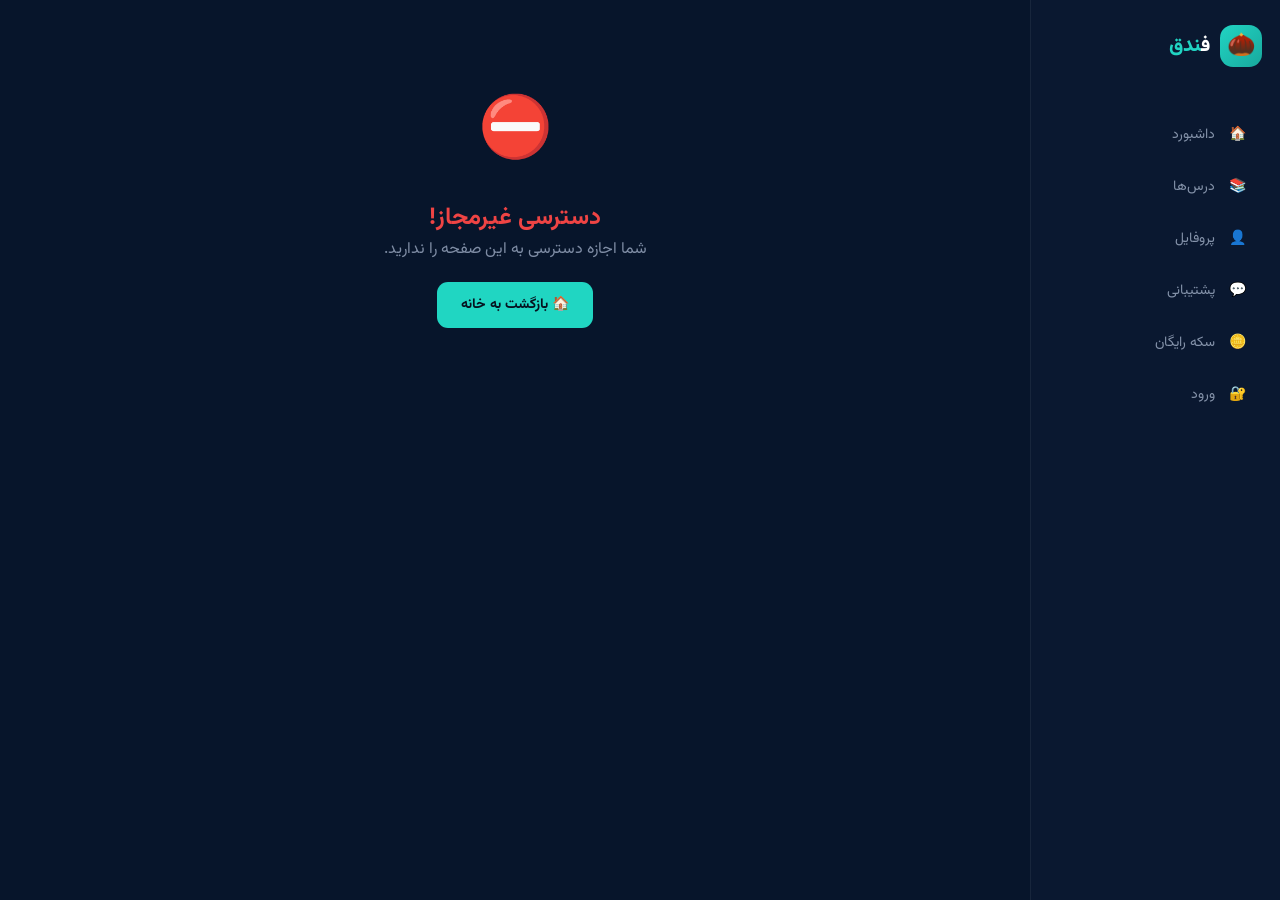
==== admin.html @ cb75b3d4 "Add files via upload" ====
<!DOCTYPE html>
<html lang="fa" dir="rtl">
<head>
    <meta charset="UTF-8">
    <meta name="viewport" content="width=device-width, initial-scale=1.0">
    <title>پنل مدیریت | فندق</title>
    <link rel="stylesheet" href="style.css">
    <link rel="stylesheet" href="https://cdnjs.cloudflare.com/ajax/libs/font-awesome/6.5.0/css/all.min.css">
</head>
<body>

    <button class="hamburger-btn" id="hamburgerBtn">
        <i class="fas fa-bars"></i>
    </button>

    <aside class="sidebar">
        <div class="logo">
            <div class="logo-icon">🌰</div>
            <h2>ف<span>ندق</span></h2>
        </div>
        <nav class="menu">
            <a href="index.html" class="menu-item">
                <span class="menu-icon">🏠</span>
                <span>داشبورد</span>
            </a>
            <a href="lessons.html" class="menu-item">
                <span class="menu-icon">📚</span>
                <span>درس‌ها</span>
            </a>
            <a href="profile.html" class="menu-item">
                <span class="menu-icon">👤</span>
                <span>پروفایل</span>
            </a>
            <a href="support.html" class="menu-item">
                <span class="menu-icon">💬</span>
                <span>پشتیبانی</span>
            </a>
            <a href="earn-coins.html" class="menu-item">
                <span class="menu-icon">🪙</span>
                <span>سکه رایگان</span>
            </a>
            <a href="login.html" class="menu-item">
                <span class="menu-icon">🔐</span>
                <span>ورود</span>
            </a>
            <a href="admin.html" class="menu-item active" id="adminMenuItem">
                <span class="menu-icon">⚙️</span>
                <span>پنل مدیریت</span>
            </a>
        </nav>
    </aside>

    <main class="main">

        <header class="topbar">
            <div class="welcome">
                <h1>⚙️ پنل مدیریت</h1>
                <p id="adminStatus">خوش آمدید ادمین!</p>
            </div>
            <div class="user">
                <div class="user-info">
                    <strong id="headerUsername">ادمین</strong>
                    <span id="headerUserStatus">مدیر سایت</span>
                </div>
                <div class="avatar">⚙️</div>
            </div>
        </header>

        <!-- تب‌های مدیریت -->
        <div class="admin-tabs">
            <button class="admin-tab active" data-tab="lessons">📚 مدیریت درس‌ها</button>
            <button class="admin-tab" data-tab="users">👥 کاربران</button>
            <button class="admin-tab" data-tab="messages">💬 پیام‌ها</button>
            <button class="admin-tab" data-tab="notifications">🔔 اعلان‌ها</button>
        </div>

        <!-- ===== بخش مدیریت درس‌ها ===== -->
        <div class="admin-panel" id="tab-lessons">
            <h3>📚 ویرایش درس‌ها</h3>
            <div id="adminLessonsContainer"></div>
            
            <button class="primary-btn" id="addLessonBtn" style="margin-top:20px;">➕ افزودن درس جدید</button>
            
            <div id="addLessonForm" style="display:none;margin-top:20px;background:#0d1d35;padding:20px;border-radius:16px;border:1px solid rgba(255,255,255,0.06);">
                <h4 style="color:#21d4c3;margin-bottom:15px;">📝 اطلاعات درس جدید</h4>
                <div class="form-group">
                    <label>عنوان درس</label>
                    <input type="text" id="newLessonTitle" placeholder="عنوان درس...">
                </div>
                <div class="form-group">
                    <label>آیکون</label>
                    <input type="text" id="newLessonIcon" placeholder="مثلاً 🇰🇷">
                </div>
                <div class="form-group">
                    <label>دسته‌بندی</label>
                    <input type="text" id="newLessonCategory" placeholder="مثلاً درسی • سالم و احوالپرسی">
                </div>
                <div class="form-group">
                    <label>توضیحات</label>
                    <input type="text" id="newLessonDescription" placeholder="توضیحات کوتاه...">
                </div>
                <div class="form-group">
                    <label>سطح</label>
                    <select id="newLessonLevel">
                        <option value="مقدماتی">مقدماتی</option>
                        <option value="متوسط">متوسط</option>
                        <option value="پیشرفته">پیشرفته</option>
                    </select>
                </div>
                <div class="form-group">
                    <label>محتوای آموزشی</label>
                    <textarea id="newLessonContent" rows="4" placeholder="متن آموزشی درس..."></textarea>
                </div>
                <div style="display:flex;gap:10px;flex-wrap:wrap;">
                    <button class="primary-btn" id="saveNewLessonBtn">💾 ذخیره درس</button>
                    <button class="primary-btn secondary" id="cancelAddLessonBtn">❌ انصراف</button>
                </div>
            </div>
        </div>

        <!-- ===== بخش مدیریت کاربران ===== -->
        <div class="admin-panel" id="tab-users" style="display:none;">
            <h3>👥 لیست کاربران</h3>
            <div id="usersListContainer"></div>
        </div>

        <!-- ===== بخش پیام‌ها ===== -->
        <div class="admin-panel" id="tab-messages" style="display:none;">
            <h3>💬 پیام‌های پشتیبانی</h3>
            <div id="messagesListContainer"></div>
        </div>

        <!-- ===== بخش اعلان‌ها ===== -->
        <div class="admin-panel" id="tab-notifications" style="display:none;">
            <h3>🔔 مدیریت اعلان‌ها</h3>
            
            <!-- فرم انتشار اعلان جدید -->
            <div style="background:rgba(255,255,255,0.03);padding:20px;border-radius:12px;margin-bottom:20px;">
                <h4 style="color:#21d4c3;margin-bottom:15px;">📢 انتشار اعلان جدید</h4>
                <div class="form-group">
                    <label>عنوان اعلان</label>
                    <input type="text" id="notificationTitle" placeholder="عنوان اعلان...">
                </div>
                <div class="form-group">
                    <label>متن اعلان</label>
                    <textarea id="notificationText" rows="4" placeholder="متن اعلان..."></textarea>
                </div>
                <div class="form-group">
                    <label>نوع اعلان</label>
                    <select id="notificationType">
                        <option value="info">اطلاع‌رسانی</option>
                        <option value="success">موفقیت</option>
                        <option value="warning">هشدار</option>
                    </select>
                </div>
                <button class="primary-btn" id="publishNotificationBtn">📢 انتشار اعلان</button>
            </div>

            <!-- لیست اعلان‌های منتشر شده با دکمه‌های ویرایش و حذف -->
            <h4 style="color:#7f8da5;margin-bottom:15px;">📋 اعلان‌های منتشر شده</h4>
            <div id="notificationsList"></div>
        </div>

    </main>

    <script src="script.js"></script>

</body>
</html>
---- style.css ----
@import url('https://fonts.googleapis.com/css2?family=Vazirmatn:wght@400;500;600;700;800&display=swap');

* {
    margin: 0;
    padding: 0;
    box-sizing: border-box;
}

body {
    font-family: 'Vazirmatn', sans-serif;
    background: #07152b;
    color: #ffffff;
    min-height: 100vh;
    display: flex;
    overflow-x: hidden;
    direction: rtl;
}

.hamburger-btn {
    display: none;
    position: fixed;
    top: 15px;
    right: 15px;
    z-index: 999;
    background: #0d1d35;
    border: 1px solid rgba(255, 255, 255, 0.1);
    color: #ffffff;
    font-size: 24px;
    padding: 10px 14px;
    border-radius: 10px;
    cursor: pointer;
}

.sidebar {
    width: 250px;
    min-height: 100vh;
    background: #0a1830;
    border-left: 1px solid rgba(255, 255, 255, 0.06);
    padding: 25px 18px;
    position: fixed;
    right: 0;
    top: 0;
    z-index: 100;
    transition: 0.3s;
}

.logo {
    display: flex;
    align-items: center;
    gap: 10px;
    margin-bottom: 45px;
}

.logo-icon {
    width: 42px;
    height: 42px;
    background: linear-gradient(135deg, #21d4c3, #18a99d);
    border-radius: 13px;
    display: flex;
    align-items: center;
    justify-content: center;
    font-size: 23px;
}

.logo h2 {
    font-size: 20px;
    font-weight: 800;
}

.logo span {
    color: #21d4c3;
}

.menu {
    display: flex;
    flex-direction: column;
    gap: 6px;
}

.menu-item {
    display: flex;
    align-items: center;
    gap: 12px;
    padding: 12px 15px;
    border-radius: 12px;
    color: #8492a9;
    text-decoration: none;
    font-size: 14px;
    transition: 0.3s;
}

.menu-item:hover {
    background: rgba(31, 214, 193, 0.08);
    color: #ffffff;
}

.menu-item.active {
    background: rgba(31, 214, 193, 0.15);
    color: #21d4c3;
}

.menu-icon {
    width: 20px;
    text-align: center;
}

.main {
    width: calc(100% - 250px);
    margin-right: 250px;
    padding: 35px 40px;
    min-height: 100vh;
}

.topbar {
    display: flex;
    justify-content: space-between;
    align-items: center;
    margin-bottom: 30px;
    flex-wrap: wrap;
    gap: 15px;
}

.welcome h1 {
    font-size: 25px;
    margin-bottom: 7px;
}

.welcome p {
    color: #7f8da5;
    font-size: 14px;
}

.user {
    display: flex;
    align-items: center;
    gap: 12px;
}

.user-info {
    text-align: left;
}

.user-info strong {
    display: block;
    font-size: 14px;
}

.user-info span {
    color: #7f8da5;
    font-size: 12px;
}

.avatar {
    width: 45px;
    height: 45px;
    border-radius: 50%;
    background: linear-gradient(135deg, #8b5cf6, #21d4c3);
    display: flex;
    align-items: center;
    justify-content: center;
    font-size: 18px;
}

.stats-top {
    display: grid;
    grid-template-columns: repeat(3, 1fr);
    gap: 15px;
    margin-bottom: 30px;
}

.stat-top-card {
    background: #0d1d35;
    border: 1px solid rgba(255, 255, 255, 0.06);
    border-radius: 16px;
    padding: 18px 20px;
    display: flex;
    align-items: center;
    gap: 14px;
}

.stat-top-icon {
    font-size: 28px;
}

.stat-top-info {
    display: flex;
    flex-direction: column;
}

.stat-top-info strong {
    font-size: 22px;
    font-weight: 700;
    color: #ffffff;
}

.stat-top-info span {
    font-size: 12px;
    color: #7f8da5;
}

.hero {
    background: linear-gradient(135deg, rgba(31, 214, 193, 0.10), rgba(139, 92, 246, 0.10));
    border: 1px solid rgba(255, 255, 255, 0.06);
    border-radius: 22px;
    padding: 35px;
    display: flex;
    align-items: center;
    justify-content: space-between;
    margin-bottom: 30px;
}

.hero-content {
    max-width: 550px;
}

.hero-content h2 {
    font-size: 25px;
    margin-bottom: 12px;
}

.hero-content p {
    color: #8d9bb1;
    font-size: 14px;
    line-height: 2;
    margin-bottom: 22px;
}

.hero-image {
    font-size: 90px;
    padding-left: 35px;
}

.primary-btn {
    border: none;
    background: #20d6c2;
    color: #06121f;
    padding: 12px 24px;
    border-radius: 11px;
    font-family: inherit;
    font-weight: 700;
    cursor: pointer;
    transition: 0.3s;
    font-size: 14px;
}

.primary-btn:hover {
    transform: translateY(-2px);
    box-shadow: 0 8px 25px rgba(31, 214, 193, 0.25);
}

.primary-btn.secondary {
    background: transparent;
    color: #21d4c3;
    border: 1px solid rgba(31, 214, 193, 0.3);
}

.section-title {
    display: flex;
    align-items: center;
    justify-content: space-between;
    margin-bottom: 18px;
}

.section-title h2 {
    font-size: 19px;
}

.section-title a {
    color: #21d4c3;
    font-size: 13px;
    text-decoration: none;
}

.section-title a:hover {
    text-decoration: underline;
}

.lessons {
    display: grid;
    grid-template-columns: repeat(3, 1fr);
    gap: 18px;
}

.lesson-card {
    background: #0d1d35;
    border: 1px solid rgba(255, 255, 255, 0.06);
    border-radius: 18px;
    padding: 22px;
    transition: 0.3s;
}

.lesson-card:hover {
    transform: translateY(-4px);
    border-color: rgba(31, 214, 193, 0.3);
}

.lesson-icon {
    width: 48px;
    height: 48px;
    border-radius: 14px;
    display: flex;
    align-items: center;
    justify-content: center;
    font-size: 23px;
    margin-bottom: 17px;
    background: rgba(31, 214, 193, 0.12);
}

.lesson-card h3 {
    font-size: 15px;
    margin-bottom: 6px;
}

.lesson-card p {
    color: #7f8da5;
    font-size: 12px;
    margin-bottom: 18px;
    line-height: 1.6;
}

.lesson-category {
    font-size: 11px !important;
    color: #21d4c3 !important;
    margin-bottom: 12px !important;
}

.progress {
    height: 6px;
    background: #17243a;
    border-radius: 10px;
    overflow: hidden;
    margin-bottom: 8px;
}

.progress-bar {
    height: 100%;
    background: #21d4c3;
    border-radius: 10px;
    transition: width 0.5s ease;
}

.progress-info {
    display: flex;
    justify-content: space-between;
    color: #7f8da5;
    font-size: 11px;
}

.lesson-btn {
    width: 100%;
    margin-top: 8px;
    font-size: 13px !important;
}

.filter-bar {
    display: flex;
    flex-wrap: wrap;
    gap: 15px;
    margin-bottom: 25px;
    background: #0d1d35;
    padding: 15px 20px;
    border-radius: 16px;
}

.search-box {
    flex: 1;
    min-width: 200px;
}

.search-box input {
    width: 100%;
    padding: 10px 15px;
    border-radius: 10px;
    border: 1px solid rgba(255, 255, 255, 0.1);
    background: #07152b;
    color: #ffffff;
    font-family: 'Vazirmatn', sans-serif;
    font-size: 14px;
    outline: none;
}

.search-box input:focus {
    border-color: #21d4c3;
}

.filter-buttons {
    display: flex;
    gap: 8px;
    flex-wrap: wrap;
}

.filter-btn {
    padding: 8px 16px;
    border-radius: 8px;
    border: 1px solid rgba(255, 255, 255, 0.1);
    background: transparent;
    color: #8492a9;
    font-family: 'Vazirmatn', sans-serif;
    font-size: 13px;
    cursor: pointer;
}

.filter-btn:hover {
    background: rgba(31, 214, 193, 0.08);
    color: #ffffff;
}

.filter-btn.active {
    background: rgba(31, 214, 193, 0.15);
    color: #21d4c3;
}

.stats-bottom {
    margin-top: 30px;
    background: #0d1d35;
    border-radius: 16px;
    padding: 20px 25px;
}

.stat-bottom-card {
    display: flex;
    align-items: center;
    gap: 15px;
    flex-wrap: wrap;
}

.stat-bottom-card span {
    color: #7f8da5;
    font-size: 14px;
}

.stat-bottom-card .progress {
    flex: 1;
    min-width: 100px;
    height: 8px;
}

#overallProgressText {
    color: #21d4c3;
    font-weight: 700;
}

.lesson-content {
    max-width: 800px;
}

.content-card {
    background: #0d1d35;
    border: 1px solid rgba(255, 255, 255, 0.06);
    border-radius: 18px;
    padding: 30px;
}

.lesson-text {
    background: rgba(255, 255, 255, 0.03);
    padding: 20px;
    border-radius: 12px;
    border-right: 3px solid #21d4c3;
    line-height: 2;
    color: #c8d0dc;
}

.profile-card {
    background: #0d1d35;
    border-radius: 18px;
    padding: 30px;
    margin-bottom: 25px;
}

.profile-avatar {
    text-align: center;
    padding-bottom: 20px;
    border-bottom: 1px solid rgba(255, 255, 255, 0.06);
    margin-bottom: 20px;
}

.profile-avatar-icon {
    width: 80px;
    height: 80px;
    border-radius: 50%;
    background: linear-gradient(135deg, #8b5cf6, #21d4c3);
    display: flex;
    align-items: center;
    justify-content: center;
    font-size: 35px;
    margin: 0 auto 15px auto;
}

.profile-avatar h2 {
    font-size: 20px;
}

.profile-info {
    display: grid;
    grid-template-columns: repeat(2, 1fr);
    gap: 15px;
}

.info-item {
    background: rgba(255, 255, 255, 0.03);
    border-radius: 12px;
    padding: 15px;
    display: flex;
    justify-content: space-between;
    align-items: center;
}

.info-label {
    color: #7f8da5;
    font-size: 13px;
}

.info-value {
    font-size: 18px;
    font-weight: 700;
    color: #21d4c3;
}

.profile-settings {
    background: #0d1d35;
    border-radius: 18px;
    padding: 30px;
}

.setting-item {
    padding-bottom: 18px;
    margin-bottom: 18px;
    border-bottom: 1px solid rgba(255, 255, 255, 0.06);
}

.setting-item label {
    display: block;
    color: #7f8da5;
    font-size: 13px;
    margin-bottom: 8px;
}

.support-card {
    display: grid;
    grid-template-columns: 1fr 2fr;
    gap: 25px;
}

.support-info {
    background: #0d1d35;
    border: 1px solid rgba(255, 255, 255, 0.06);
    border-radius: 18px;
    padding: 25px;
    display: flex;
    flex-direction: column;
    gap: 20px;
}

.support-item {
    display: flex;
    align-items: center;
    gap: 15px;
    padding: 15px;
    background: rgba(255, 255, 255, 0.03);
    border-radius: 12px;
}

.support-icon {
    font-size: 28px;
    flex-shrink: 0;
}

.support-item strong {
    display: block;
    font-size: 14px;
}

.support-item p {
    color: #7f8da5;
    font-size: 13px;
    margin-top: 4px;
}

.support-form {
    background: #0d1d35;
    border: 1px solid rgba(255, 255, 255, 0.06);
    border-radius: 18px;
    padding: 30px;
}

.support-form h3 {
    font-size: 18px;
    margin-bottom: 20px;
}

.form-group {
    margin-bottom: 18px;
}

.form-group label {
    display: block;
    color: #7f8da5;
    font-size: 13px;
    margin-bottom: 6px;
}

.form-group input,
.form-group select,
.form-group textarea {
    width: 100%;
    padding: 12px 15px;
    border-radius: 10px;
    border: 1px solid rgba(255, 255, 255, 0.1);
    background: #07152b;
    color: #ffffff;
    font-family: 'Vazirmatn', sans-serif;
    font-size: 14px;
    outline: none;
    transition: 0.3s;
}

.form-group input:focus,
.form-group select:focus,
.form-group textarea:focus {
    border-color: #21d4c3;
}

.form-group select option {
    background: #07152b;
    color: #ffffff;
}

.form-group textarea {
    resize: vertical;
    min-height: 100px;
}

.auth-card {
    max-width: 500px;
    margin: 0 auto;
    background: #0d1d35;
    border: 1px solid rgba(255, 255, 255, 0.06);
    border-radius: 18px;
    padding: 30px;
}

.auth-card h3 {
    font-size: 18px;
    margin-bottom: 20px;
    color: #21d4c3;
}

.auth-card .form-group {
    margin-bottom: 18px;
}

.auth-card .form-group label {
    display: block;
    color: #7f8da5;
    font-size: 13px;
    margin-bottom: 6px;
}

.auth-card .form-group input {
    width: 100%;
    padding: 12px 15px;
    border-radius: 10px;
    border: 1px solid rgba(255, 255, 255, 0.1);
    background: #07152b;
    color: #ffffff;
    font-family: 'Vazirmatn', sans-serif;
    font-size: 14px;
    outline: none;
    transition: 0.3s;
}

.auth-card .form-group input:focus {
    border-color: #21d4c3;
}

.auth-card .form-group input[type="radio"] {
    width: auto;
    margin-left: 5px;
}

.auth-card small {
    display: block;
    margin-top: 4px;
}

.coin-box {
    background: #0d1d35;
    border: 1px solid rgba(255, 255, 255, 0.06);
    border-radius: 18px;
    padding: 25px;
}

.coin-box h3 {
    font-size: 18px;
    color: #ffffff;
}

/* ============================================
   پنل مدیریت (admin.html)
   ============================================ */

.admin-tabs {
    display: flex;
    gap: 10px;
    margin-bottom: 25px;
    flex-wrap: wrap;
    background: #0d1d35;
    padding: 15px;
    border-radius: 16px;
    border: 1px solid rgba(255, 255, 255, 0.06);
}

.admin-tab {
    padding: 10px 20px;
    border-radius: 10px;
    border: 1px solid rgba(255, 255, 255, 0.1);
    background: transparent;
    color: #8492a9;
    font-family: 'Vazirmatn', sans-serif;
    font-size: 14px;
    cursor: pointer;
    transition: 0.3s;
}

.admin-tab:hover {
    background: rgba(31, 214, 193, 0.08);
    color: #ffffff;
}

.admin-tab.active {
    background: rgba(31, 214, 193, 0.15);
    color: #21d4c3;
    border-color: rgba(31, 214, 193, 0.3);
}

.admin-panel {
    background: #0d1d35;
    border: 1px solid rgba(255, 255, 255, 0.06);
    border-radius: 18px;
    padding: 25px;
}

.admin-panel h3 {
    margin-bottom: 20px;
    color: #21d4c3;
}

.admin-lesson-item {
    display: flex;
    justify-content: space-between;
    align-items: center;
    padding: 12px 15px;
    background: rgba(255, 255, 255, 0.03);
    border-radius: 10px;
    margin-bottom: 8px;
    flex-wrap: wrap;
    gap: 10px;
}

.admin-lesson-item .lesson-info {
    display: flex;
    align-items: center;
    gap: 12px;
    flex-wrap: wrap;
}

.admin-lesson-item .lesson-info .level-badge {
    font-size: 11px;
    padding: 2px 10px;
    border-radius: 20px;
    background: rgba(31, 214, 193, 0.15);
    color: #21d4c3;
}

.admin-lesson-item .lesson-actions {
    display: flex;
    gap: 8px;
}

.admin-lesson-item .lesson-actions button {
    padding: 6px 14px;
    border: none;
    border-radius: 8px;
    font-family: 'Vazirmatn', sans-serif;
    font-size: 12px;
    cursor: pointer;
    transition: 0.3s;
}

.btn-edit {
    background: rgba(59, 130, 246, 0.2);
    color: #3b82f6;
}

.btn-edit:hover {
    background: rgba(59, 130, 246, 0.3);
}

.btn-delete {
    background: rgba(239, 68, 68, 0.2);
    color: #ef4444;
}

.btn-delete:hover {
    background: rgba(239, 68, 68, 0.3);
}

.user-item {
    display: flex;
    justify-content: space-between;
    align-items: center;
    padding: 12px 15px;
    background: rgba(255, 255, 255, 0.03);
    border-radius: 10px;
    margin-bottom: 8px;
    flex-wrap: wrap;
    gap: 10px;
}

.user-item .user-info {
    display: flex;
    align-items: center;
    gap: 12px;
    flex-wrap: wrap;
}

.user-item .user-info .user-detail {
    color: #7f8da5;
    font-size: 12px;
}

.user-item .user-stats {
    display: flex;
    gap: 15px;
    font-size: 12px;
    color: #7f8da5;
}

.user-item .user-stats span {
    color: #21d4c3;
    font-weight: 700;
}

.message-item {
    padding: 15px;
    background: rgba(255, 255, 255, 0.03);
    border-radius: 10px;
    margin-bottom: 10px;
}

.message-item .message-header {
    display: flex;
    justify-content: space-between;
    flex-wrap: wrap;
    gap: 10px;
    margin-bottom: 8px;
}

.message-item .message-header .sender {
    font-weight: 700;
    color: #21d4c3;
}

.message-item .message-header .date {
    color: #7f8da5;
    font-size: 12px;
}

.message-item .message-subject {
    color: #fbbf24;
    font-size: 13px;
    margin-bottom: 5px;
}

.message-item .message-text {
    color: #c8d0dc;
    font-size: 13px;
    line-height: 1.6;
}

.message-item .message-actions {
    margin-top: 10px;
}

.message-item .message-actions textarea {
    width: 100%;
    padding: 10px;
    border-radius: 8px;
    border: 1px solid rgba(255, 255, 255, 0.1);
    background: #07152b;
    color: #ffffff;
    font-family: 'Vazirmatn', sans-serif;
    font-size: 13px;
    resize: vertical;
    min-height: 60px;
    margin-top: 8px;
}

.message-item .message-actions .reply-btn {
    padding: 6px 16px;
    border: none;
    border-radius: 8px;
    background: #21d4c3;
    color: #06121f;
    font-family: 'Vazirmatn', sans-serif;
    font-weight: 700;
    cursor: pointer;
    margin-top: 8px;
}

.notification-item {
    padding: 12px 15px;
    background: rgba(255, 255, 255, 0.03);
    border-radius: 10px;
    margin-bottom: 8px;
    border-right: 3px solid #21d4c3;
}

.notification-item .notif-title {
    font-weight: 700;
    font-size: 14px;
}

.notification-item .notif-text {
    color: #7f8da5;
    font-size: 13px;
    margin-top: 4px;
}

.notification-item .notif-date {
    color: #7f8da5;
    font-size: 11px;
    margin-top: 4px;
}

/* ============================================
   ریسپانسیو
   ============================================ */

@media (max-width: 992px) {
    .lessons {
        grid-template-columns: repeat(2, 1fr);
    }

    .stats-top {
        grid-template-columns: repeat(2, 1fr);
    }

    .support-card {
        grid-template-columns: 1fr;
    }
}

@media (max-width: 768px) {
    .hamburger-btn {
        display: block;
    }

    .sidebar {
        transform: translateX(100%);
        width: 280px;
        height: 100vh;
        border-left: none;
        border-right: 1px solid rgba(255, 255, 255, 0.06);
        position: fixed;
        right: 0;
        top: 0;
        z-index: 100;
        transition: 0.3s;
    }

    .sidebar.open {
        transform: translateX(0);
    }

    .main {
        width: 100%;
        margin-right: 0;
        padding: 20px;
        padding-top: 70px;
    }

    .stats-top {
        grid-template-columns: 1fr;
        gap: 10px;
    }

    .stat-top-card {
        padding: 14px 16px;
    }

    .stat-top-info strong {
        font-size: 18px;
    }

    .lessons {
        grid-template-columns: 1fr;
        gap: 15px;
    }

    .topbar {
        flex-direction: column;
        align-items: flex-start;
        gap: 10px;
    }

    .user {
        align-self: flex-start;
    }

    .hero {
        flex-direction: column;
        align-items: flex-start;
        padding: 25px;
    }

    .hero-image {
        display: none;
    }

    .hero-content h2 {
        font-size: 20px;
    }

    .profile-info {
        grid-template-columns: 1fr;
        gap: 10px;
    }

    .profile-card {
        padding: 20px;
    }

    .profile-settings {
        padding: 20px;
    }

    .support-card {
        grid-template-columns: 1fr;
    }

    .support-info {
        flex-direction: row;
        flex-wrap: wrap;
        justify-content: center;
        gap: 10px;
    }

    .support-item {
        flex: 1;
        min-width: 120px;
        flex-direction: column;
        text-align: center;
        padding: 12px;
    }

    .support-form {
        padding: 20px;
    }

    .filter-bar {
        flex-direction: column;
    }

    .filter-buttons {
        justify-content: center;
        flex-wrap: wrap;
    }

    .filter-btn {
        font-size: 12px;
        padding: 6px 12px;
    }

    .search-box {
        min-width: unset;
    }

    .coin-box {
        padding: 18px;
    }

    .auth-card {
        padding: 20px;
    }

    .admin-tabs {
        flex-direction: column;
    }

    .admin-tab {
        text-align: center;
    }

    .admin-lesson-item {
        flex-direction: column;
        align-items: flex-start;
    }

    .admin-lesson-item .lesson-actions {
        width: 100%;
        justify-content: flex-end;
    }

    .user-item {
        flex-direction: column;
        align-items: flex-start;
    }

    .user-item .user-stats {
        flex-wrap: wrap;
    }
}

@media (max-width: 550px) {
    .sidebar {
        width: 260px;
    }

    .main {
        padding: 15px;
        padding-top: 65px;
    }

    .welcome h1 {
        font-size: 20px;
    }

    .welcome p {
        font-size: 13px;
    }

    .user-info {
        display: none;
    }

    .hero {
        padding: 18px;
    }

    .hero-content h2 {
        font-size: 18px;
    }

    .hero-content p {
        font-size: 13px;
    }

    .stat-top-card {
        padding: 12px 14px;
    }

    .stat-top-icon {
        font-size: 22px;
    }

    .stat-top-info strong {
        font-size: 16px;
    }

    .lesson-card {
        padding: 18px;
    }

    .lesson-icon {
        width: 42px;
        height: 42px;
        font-size: 20px;
    }

    .content-card {
        padding: 18px;
    }

    .support-form {
        padding: 15px;
    }

    .support-info {
        flex-direction: column;
        align-items: stretch;
    }

    .support-item {
        flex-direction: row;
        text-align: right;
        padding: 12px 15px;
    }

    .profile-avatar-icon {
        width: 65px;
        height: 65px;
        font-size: 28px;
    }

    .info-item {
        padding: 12px;
        font-size: 13px;
    }

    .info-value {
        font-size: 16px;
    }

    .form-group input,
    .form-group select,
    .form-group textarea {
        font-size: 13px;
        padding: 10px 12px;
    }

    .primary-btn {
        font-size: 13px;
        padding: 10px 18px;
    }

    .coin-box {
        padding: 15px;
    }

    .auth-card {
        padding: 15px;
    }

    .admin-panel {
        padding: 15px;
    }
}

::-webkit-scrollbar {
    width: 6px;
}

::-webkit-scrollbar-track {
    background: #0a1830;
}

::-webkit-scrollbar-thumb {
    background: #21d4c3;
    border-radius: 10px;
}
/* ============================================
   دکمه زنگوله اعلان
   ============================================ */

.notification-bell {
    position: relative;
    cursor: pointer;
    font-size: 24px;
    color: #8492a9;
    transition: 0.3s;
    padding: 5px;
    margin-left: 5px;
}

.notification-bell:hover {
    color: #21d4c3;
}

.notification-bell .notification-badge {
    position: absolute;
    top: -5px;
    right: -8px;
    background: #ef4444;
    color: #ffffff;
    font-size: 10px;
    font-weight: 700;
    width: 20px;
    height: 20px;
    border-radius: 50%;
    display: flex;
    align-items: center;
    justify-content: center;
    border: 2px solid #07152b;
}

/* ===== پنل اعلان‌ها ===== */
.notification-panel {
    position: fixed;
    top: 80px;
    left: 20px;
    width: 380px;
    max-height: 450px;
    background: #0d1d35;
    border: 1px solid rgba(255, 255, 255, 0.1);
    border-radius: 16px;
    box-shadow: 0 20px 60px rgba(0, 0, 0, 0.6);
    z-index: 1000;
    overflow: hidden;
    animation: slideDownNotif 0.3s ease;
}

.notification-panel-header {
    display: flex;
    justify-content: space-between;
    align-items: center;
    padding: 15px 20px;
    border-bottom: 1px solid rgba(255, 255, 255, 0.06);
}

.notification-panel-header h4 {
    color: #ffffff;
    font-size: 16px;
}

#notificationList {
    padding: 10px;
    max-height: 350px;
    overflow-y: auto;
}

.notification-item-panel {
    padding: 12px 15px;
    background: rgba(255, 255, 255, 0.03);
    border-radius: 10px;
    margin-bottom: 8px;
    border-right: 3px solid #21d4c3;
    cursor: pointer;
    transition: 0.3s;
}

.notification-item-panel:hover {
    background: rgba(255, 255, 255, 0.06);
}

.notification-item-panel .notif-title-panel {
    font-weight: 700;
    font-size: 14px;
    color: #ffffff;
}

.notification-item-panel .notif-text-panel {
    color: #7f8da5;
    font-size: 13px;
    margin-top: 4px;
}

.notification-item-panel .notif-date-panel {
    color: #7f8da5;
    font-size: 11px;
    margin-top: 4px;
}

.notification-item-panel .notif-type-success {
    border-right-color: #4ade80;
}

.notification-item-panel .notif-type-warning {
    border-right-color: #fbbf24;
}

.notification-item-panel .notif-type-info {
    border-right-color: #60a5fa;
}

/* ===== انیمیشن ===== */
@keyframes slideDownNotif {
    from {
        opacity: 0;
        transform: translateY(-20px) scale(0.95);
    }
    to {
        opacity: 1;
        transform: translateY(0) scale(1);
    }
}

/* ===== ریسپانسیو موبایل ===== */
@media (max-width: 550px) {
    .notification-panel {
        width: calc(100% - 30px);
        left: 15px;
        top: 70px;
        max-height: 400px;
    }

    .notification-bell {
        font-size: 20px;
    }
}
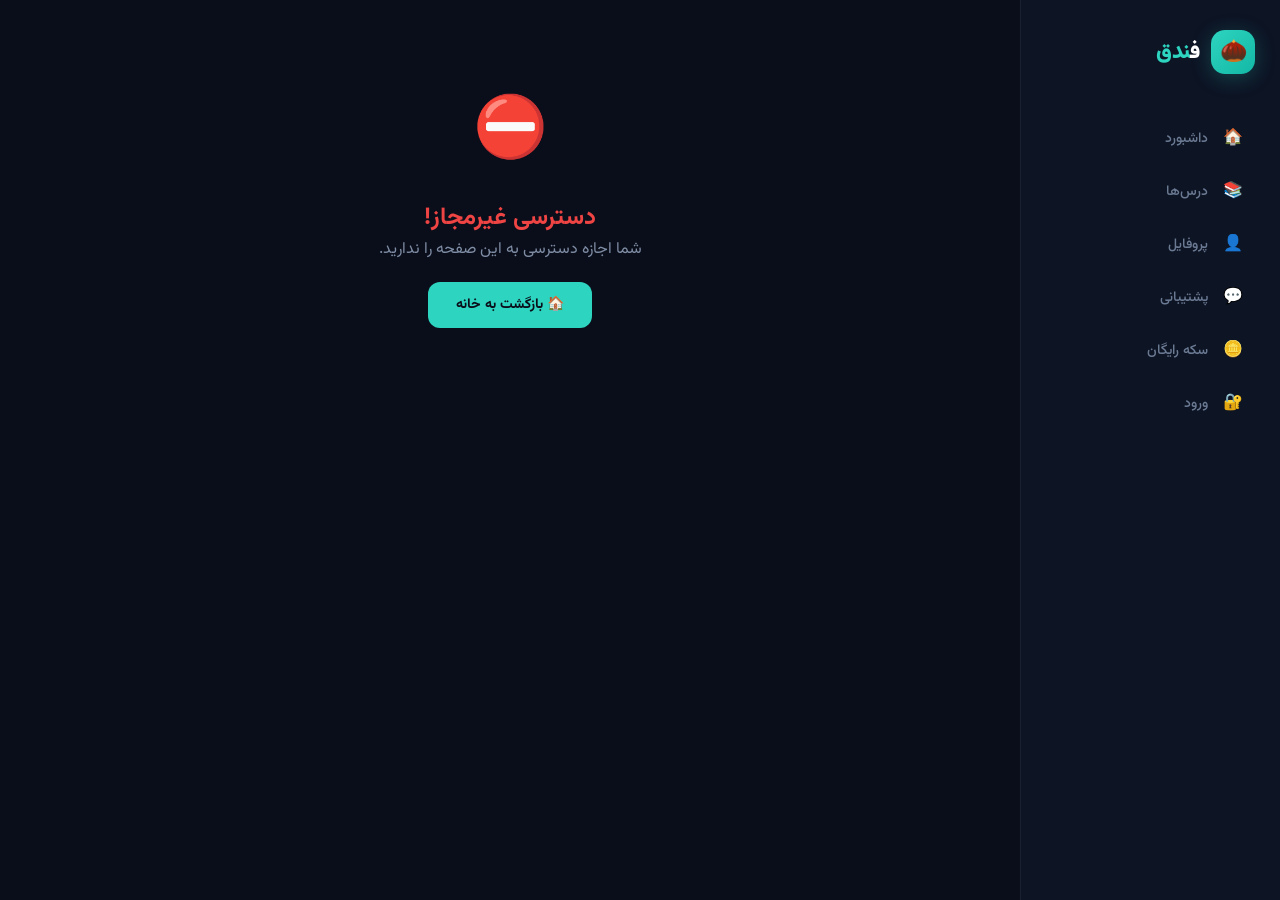
==== commit df8d47b3: "Add files via upload" ====
--- a/admin.html
+++ b/admin.html
@@ -82,7 +82,7 @@
             <button class="primary-btn" id="addLessonBtn" style="margin-top:20px;">➕ افزودن درس جدید</button>
             
             <div id="addLessonForm" style="display:none;margin-top:20px;background:#0d1d35;padding:20px;border-radius:16px;border:1px solid rgba(255,255,255,0.06);">
-                <h4 style="color:#21d4c3;margin-bottom:15px;">📝 اطلاعات درس جدید</h4>
+                <h4 style="color:#2dd4bf;margin-bottom:15px;">📝 اطلاعات درس جدید</h4>
                 <div class="form-group">
                     <label>عنوان درس</label>
                     <input type="text" id="newLessonTitle" placeholder="عنوان درس...">
@@ -111,6 +111,10 @@
                     <label>محتوای آموزشی</label>
                     <textarea id="newLessonContent" rows="4" placeholder="متن آموزشی درس..."></textarea>
                 </div>
+                <div class="form-group">
+                    <label>لغات درس (هر لغت در یک خط: کلمه کره‌ای | تلفظ | معنی)</label>
+                    <textarea id="newLessonVocabulary" rows="6" placeholder="مثال:&#10;안녕하세요 | An-nyeong-ha-se-yo | سلام&#10;감사합니다 | Kam-sa-ham-ni-da | متشکرم"></textarea>
+                </div>
                 <div style="display:flex;gap:10px;flex-wrap:wrap;">
                     <button class="primary-btn" id="saveNewLessonBtn">💾 ذخیره درس</button>
                     <button class="primary-btn secondary" id="cancelAddLessonBtn">❌ انصراف</button>
@@ -134,9 +138,8 @@
         <div class="admin-panel" id="tab-notifications" style="display:none;">
             <h3>🔔 مدیریت اعلان‌ها</h3>
             
-            <!-- فرم انتشار اعلان جدید -->
             <div style="background:rgba(255,255,255,0.03);padding:20px;border-radius:12px;margin-bottom:20px;">
-                <h4 style="color:#21d4c3;margin-bottom:15px;">📢 انتشار اعلان جدید</h4>
+                <h4 style="color:#2dd4bf;margin-bottom:15px;">📢 انتشار اعلان جدید</h4>
                 <div class="form-group">
                     <label>عنوان اعلان</label>
                     <input type="text" id="notificationTitle" placeholder="عنوان اعلان...">
@@ -156,7 +159,6 @@
                 <button class="primary-btn" id="publishNotificationBtn">📢 انتشار اعلان</button>
             </div>
 
-            <!-- لیست اعلان‌های منتشر شده با دکمه‌های ویرایش و حذف -->
             <h4 style="color:#7f8da5;margin-bottom:15px;">📋 اعلان‌های منتشر شده</h4>
             <div id="notificationsList"></div>
         </div>
--- a/style.css
+++ b/style.css
@@ -1,4 +1,4 @@
-@import url('https://fonts.googleapis.com/css2?family=Vazirmatn:wght@400;500;600;700;800&display=swap');
+@import url('https://fonts.googleapis.com/css2?family=Vazirmatn:wght@400;500;600;700;800;900&display=swap');
 
 * {
     margin: 0;
@@ -8,7 +8,7 @@
 
 body {
     font-family: 'Vazirmatn', sans-serif;
-    background: #07152b;
+    background: #0a0e1a;
     color: #ffffff;
     min-height: 100vh;
     display: flex;
@@ -16,14 +16,15 @@
     direction: rtl;
 }
 
+/* ===== دکمه همبرگری ===== */
 .hamburger-btn {
     display: none;
     position: fixed;
     top: 15px;
     right: 15px;
     z-index: 999;
-    background: #0d1d35;
-    border: 1px solid rgba(255, 255, 255, 0.1);
+    background: #141d2f;
+    border: none;
     color: #ffffff;
     font-size: 24px;
     padding: 10px 14px;
@@ -31,12 +32,13 @@
     cursor: pointer;
 }
 
+/* ===== منوی کناری ===== */
 .sidebar {
-    width: 250px;
+    width: 260px;
     min-height: 100vh;
-    background: #0a1830;
-    border-left: 1px solid rgba(255, 255, 255, 0.06);
-    padding: 25px 18px;
+    background: #0d1424;
+    border-left: 1px solid rgba(255, 255, 255, 0.05);
+    padding: 30px 20px;
     position: fixed;
     right: 0;
     top: 0;
@@ -47,93 +49,103 @@
 .logo {
     display: flex;
     align-items: center;
-    gap: 10px;
-    margin-bottom: 45px;
+    gap: 12px;
+    margin-bottom: 40px;
+    padding-right: 5px;
 }
 
 .logo-icon {
-    width: 42px;
-    height: 42px;
-    background: linear-gradient(135deg, #21d4c3, #18a99d);
-    border-radius: 13px;
+    width: 44px;
+    height: 44px;
+    background: linear-gradient(135deg, #2dd4bf, #14b8a6);
+    border-radius: 14px;
     display: flex;
     align-items: center;
     justify-content: center;
-    font-size: 23px;
+    font-size: 22px;
+    box-shadow: 0 4px 20px rgba(45, 212, 191, 0.25);
 }
 
 .logo h2 {
-    font-size: 20px;
-    font-weight: 800;
+    font-size: 22px;
+    font-weight: 900;
+    letter-spacing: -0.5px;
 }
 
 .logo span {
-    color: #21d4c3;
+    color: #2dd4bf;
 }
 
 .menu {
     display: flex;
     flex-direction: column;
-    gap: 6px;
+    gap: 4px;
 }
 
 .menu-item {
     display: flex;
     align-items: center;
-    gap: 12px;
-    padding: 12px 15px;
+    gap: 14px;
+    padding: 12px 16px;
     border-radius: 12px;
-    color: #8492a9;
+    color: #6b7a93;
     text-decoration: none;
     font-size: 14px;
+    font-weight: 500;
     transition: 0.3s;
 }
 
 .menu-item:hover {
-    background: rgba(31, 214, 193, 0.08);
+    background: rgba(45, 212, 191, 0.08);
     color: #ffffff;
 }
 
 .menu-item.active {
-    background: rgba(31, 214, 193, 0.15);
-    color: #21d4c3;
+    background: rgba(45, 212, 191, 0.12);
+    color: #2dd4bf;
 }
 
 .menu-icon {
-    width: 20px;
+    width: 22px;
     text-align: center;
-}
-
+    font-size: 16px;
+}
+
+/* ===== محتوای اصلی ===== */
 .main {
-    width: calc(100% - 250px);
-    margin-right: 250px;
-    padding: 35px 40px;
+    width: calc(100% - 260px);
+    margin-right: 260px;
+    padding: 35px 45px;
     min-height: 100vh;
-}
-
+    background: #0a0e1a;
+}
+
+/* ===== هدر ===== */
 .topbar {
     display: flex;
     justify-content: space-between;
     align-items: center;
-    margin-bottom: 30px;
+    margin-bottom: 35px;
     flex-wrap: wrap;
     gap: 15px;
 }
 
 .welcome h1 {
-    font-size: 25px;
-    margin-bottom: 7px;
+    font-size: 26px;
+    font-weight: 800;
+    color: #ffffff;
 }
 
 .welcome p {
-    color: #7f8da5;
+    color: #6b7a93;
     font-size: 14px;
+    margin-top: 4px;
 }
 
 .user {
     display: flex;
     align-items: center;
-    gap: 12px;
+    gap: 14px;
 }
 
 .user-info {
@@ -143,117 +155,160 @@
 .user-info strong {
     display: block;
     font-size: 14px;
+    font-weight: 700;
+    color: #ffffff;
 }
 
 .user-info span {
-    color: #7f8da5;
+    color: #6b7a93;
     font-size: 12px;
 }
 
 .avatar {
-    width: 45px;
-    height: 45px;
+    width: 44px;
+    height: 44px;
     border-radius: 50%;
-    background: linear-gradient(135deg, #8b5cf6, #21d4c3);
+    background: linear-gradient(135deg, #8b5cf6, #2dd4bf);
     display: flex;
     align-items: center;
     justify-content: center;
     font-size: 18px;
-}
-
+    box-shadow: 0 4px 15px rgba(45, 212, 191, 0.2);
+}
+
+/* ===== کارت‌های آمار بالا (شبیه عکس) ===== */
 .stats-top {
     display: grid;
     grid-template-columns: repeat(3, 1fr);
-    gap: 15px;
+    gap: 16px;
     margin-bottom: 30px;
 }
 
 .stat-top-card {
-    background: #0d1d35;
-    border: 1px solid rgba(255, 255, 255, 0.06);
+    background: #111b2e;
     border-radius: 16px;
-    padding: 18px 20px;
-    display: flex;
-    align-items: center;
-    gap: 14px;
-}
-
-.stat-top-icon {
-    font-size: 28px;
-}
-
-.stat-top-info {
+    padding: 18px 22px;
+    display: flex;
+    align-items: center;
+    gap: 16px;
+    border: 1px solid rgba(255, 255, 255, 0.04);
+}
+
+.stat-top-card .stat-icon {
+    font-size: 30px;
+    width: 52px;
+    height: 52px;
+    background: rgba(45, 212, 191, 0.08);
+    border-radius: 14px;
+    display: flex;
+    align-items: center;
+    justify-content: center;
+    flex-shrink: 0;
+}
+
+.stat-top-card .stat-info {
     display: flex;
     flex-direction: column;
 }
 
-.stat-top-info strong {
-    font-size: 22px;
-    font-weight: 700;
-    color: #ffffff;
-}
-
-.stat-top-info span {
+.stat-top-card .stat-info .number {
+    font-size: 26px;
+    font-weight: 900;
+    color: #ffffff;
+    letter-spacing: -0.5px;
+    line-height: 1.2;
+}
+
+.stat-top-card .stat-info .label {
     font-size: 12px;
-    color: #7f8da5;
-}
-
+    color: #6b7a93;
+    margin-top: 2px;
+}
+
+/* ===== کارت خوش‌آمدگویی (شبیه عکس) ===== */
 .hero {
-    background: linear-gradient(135deg, rgba(31, 214, 193, 0.10), rgba(139, 92, 246, 0.10));
-    border: 1px solid rgba(255, 255, 255, 0.06);
-    border-radius: 22px;
-    padding: 35px;
+    background: linear-gradient(135deg, rgba(45, 212, 191, 0.08), rgba(139, 92, 246, 0.05));
+    border: 1px solid rgba(255, 255, 255, 0.05);
+    border-radius: 20px;
+    padding: 35px 40px;
     display: flex;
     align-items: center;
     justify-content: space-between;
-    margin-bottom: 30px;
+    margin-bottom: 35px;
+    position: relative;
+    overflow: hidden;
+}
+
+.hero::before {
+    content: '';
+    position: absolute;
+    top: -50%;
+    right: -20%;
+    width: 400px;
+    height: 400px;
+    background: radial-gradient(circle, rgba(45, 212, 191, 0.05), transparent 70%);
+    border-radius: 50%;
 }
 
 .hero-content {
     max-width: 550px;
+    position: relative;
+    z-index: 1;
 }
 
 .hero-content h2 {
-    font-size: 25px;
-    margin-bottom: 12px;
+    font-size: 24px;
+    font-weight: 800;
+    color: #ffffff;
+    margin-bottom: 10px;
 }
 
 .hero-content p {
-    color: #8d9bb1;
+    color: #8a9bb5;
     font-size: 14px;
-    line-height: 2;
+    line-height: 1.9;
     margin-bottom: 22px;
 }
 
 .hero-image {
-    font-size: 90px;
-    padding-left: 35px;
-}
-
+    font-size: 80px;
+    padding-left: 30px;
+    position: relative;
+    z-index: 1;
+    opacity: 0.9;
+}
+
+/* ===== دکمه اصلی ===== */
 .primary-btn {
     border: none;
-    background: #20d6c2;
-    color: #06121f;
-    padding: 12px 24px;
-    border-radius: 11px;
-    font-family: inherit;
-    font-weight: 700;
+    background: #2dd4bf;
+    color: #0a0e1a;
+    padding: 12px 28px;
+    border-radius: 12px;
+    font-family: 'Vazirmatn', sans-serif;
+    font-weight: 700;
+    font-size: 14px;
     cursor: pointer;
     transition: 0.3s;
-    font-size: 14px;
 }
 
 .primary-btn:hover {
     transform: translateY(-2px);
-    box-shadow: 0 8px 25px rgba(31, 214, 193, 0.25);
+    box-shadow: 0 8px 30px rgba(45, 212, 191, 0.3);
 }
 
 .primary-btn.secondary {
     background: transparent;
-    color: #21d4c3;
-    border: 1px solid rgba(31, 214, 193, 0.3);
-}
-
+    color: #2dd4bf;
+    border: 1px solid rgba(45, 212, 191, 0.25);
+}
+
+.primary-btn.secondary:hover {
+    background: rgba(45, 212, 191, 0.08);
+    box-shadow: none;
+}
+
+/* ===== عنوان بخش (شبیه عکس) ===== */
 .section-title {
     display: flex;
     align-items: center;
@@ -262,19 +317,23 @@
 }
 
 .section-title h2 {
-    font-size: 19px;
+    font-size: 18px;
+    font-weight: 700;
+    color: #ffffff;
 }
 
 .section-title a {
-    color: #21d4c3;
+    color: #2dd4bf;
     font-size: 13px;
     text-decoration: none;
+    font-weight: 500;
 }
 
 .section-title a:hover {
     text-decoration: underline;
 }
 
+/* ===== کارت‌های درس (شبیه عکس) ===== */
 .lessons {
     display: grid;
     grid-template-columns: repeat(3, 1fr);
@@ -282,84 +341,100 @@
 }
 
 .lesson-card {
-    background: #0d1d35;
-    border: 1px solid rgba(255, 255, 255, 0.06);
+    background: #111b2e;
+    border: 1px solid rgba(255, 255, 255, 0.04);
     border-radius: 18px;
-    padding: 22px;
+    padding: 24px;
     transition: 0.3s;
 }
 
 .lesson-card:hover {
     transform: translateY(-4px);
-    border-color: rgba(31, 214, 193, 0.3);
-}
-
-.lesson-icon {
-    width: 48px;
-    height: 48px;
+    border-color: rgba(45, 212, 191, 0.15);
+    box-shadow: 0 8px 30px rgba(0, 0, 0, 0.3);
+}
+
+.lesson-card .lesson-icon {
+    width: 50px;
+    height: 50px;
     border-radius: 14px;
     display: flex;
     align-items: center;
     justify-content: center;
-    font-size: 23px;
-    margin-bottom: 17px;
-    background: rgba(31, 214, 193, 0.12);
+    font-size: 24px;
+    margin-bottom: 16px;
+    background: rgba(45, 212, 191, 0.08);
 }
 
 .lesson-card h3 {
     font-size: 15px;
-    margin-bottom: 6px;
-}
-
-.lesson-card p {
-    color: #7f8da5;
+    font-weight: 700;
+    color: #ffffff;
+    margin-bottom: 4px;
+}
+
+.lesson-card .lesson-desc {
+    color: #6b7a93;
     font-size: 12px;
-    margin-bottom: 18px;
+    margin-bottom: 16px;
     line-height: 1.6;
 }
 
-.lesson-category {
+.lesson-card .lesson-category {
     font-size: 11px !important;
-    color: #21d4c3 !important;
-    margin-bottom: 12px !important;
-}
-
-.progress {
+    color: #2dd4bf !important;
+    margin-bottom: 14px !important;
+    font-weight: 500;
+    opacity: 0.8;
+}
+
+.lesson-card .progress {
     height: 6px;
-    background: #17243a;
+    background: #1a2740;
     border-radius: 10px;
     overflow: hidden;
     margin-bottom: 8px;
 }
 
-.progress-bar {
+.lesson-card .progress .progress-bar {
     height: 100%;
-    background: #21d4c3;
+    background: linear-gradient(90deg, #2dd4bf, #14b8a6);
     border-radius: 10px;
     transition: width 0.5s ease;
 }
 
-.progress-info {
+.lesson-card .progress-info {
     display: flex;
     justify-content: space-between;
-    color: #7f8da5;
+    color: #6b7a93;
     font-size: 11px;
 }
 
-.lesson-btn {
+.lesson-card .lesson-btn {
     width: 100%;
-    margin-top: 8px;
+    margin-top: 10px;
     font-size: 13px !important;
-}
-
+    background: rgba(45, 212, 191, 0.1);
+    color: #2dd4bf;
+    border: 1px solid rgba(45, 212, 191, 0.15);
+}
+
+.lesson-card .lesson-btn:hover {
+    background: #2dd4bf;
+    color: #0a0e1a;
+    box-shadow: 0 4px 20px rgba(45, 212, 191, 0.2);
+}
+
+/* ===== بقیه استایل‌ها ===== */
 .filter-bar {
     display: flex;
     flex-wrap: wrap;
     gap: 15px;
     margin-bottom: 25px;
-    background: #0d1d35;
+    background: #111b2e;
     padding: 15px 20px;
     border-radius: 16px;
+    border: 1px solid rgba(255, 255, 255, 0.04);
 }
 
 .search-box {
@@ -369,10 +444,10 @@
 
 .search-box input {
     width: 100%;
-    padding: 10px 15px;
+    padding: 10px 16px;
     border-radius: 10px;
-    border: 1px solid rgba(255, 255, 255, 0.1);
-    background: #07152b;
+    border: 1px solid rgba(255, 255, 255, 0.08);
+    background: #0a0e1a;
     color: #ffffff;
     font-family: 'Vazirmatn', sans-serif;
     font-size: 14px;
@@ -380,7 +455,11 @@
 }
 
 .search-box input:focus {
-    border-color: #21d4c3;
+    border-color: #2dd4bf;
+}
+
+.search-box input::placeholder {
+    color: #4a5a72;
 }
 
 .filter-buttons {
@@ -392,29 +471,32 @@
 .filter-btn {
     padding: 8px 16px;
     border-radius: 8px;
-    border: 1px solid rgba(255, 255, 255, 0.1);
+    border: 1px solid rgba(255, 255, 255, 0.06);
     background: transparent;
-    color: #8492a9;
+    color: #6b7a93;
     font-family: 'Vazirmatn', sans-serif;
     font-size: 13px;
     cursor: pointer;
+    transition: 0.3s;
 }
 
 .filter-btn:hover {
-    background: rgba(31, 214, 193, 0.08);
+    background: rgba(45, 212, 191, 0.06);
     color: #ffffff;
 }
 
 .filter-btn.active {
-    background: rgba(31, 214, 193, 0.15);
-    color: #21d4c3;
+    background: rgba(45, 212, 191, 0.12);
+    color: #2dd4bf;
+    border-color: rgba(45, 212, 191, 0.15);
 }
 
 .stats-bottom {
     margin-top: 30px;
-    background: #0d1d35;
+    background: #111b2e;
     border-radius: 16px;
     padding: 20px 25px;
+    border: 1px solid rgba(255, 255, 255, 0.04);
 }
 
 .stat-bottom-card {
@@ -425,7 +507,7 @@
 }
 
 .stat-bottom-card span {
-    color: #7f8da5;
+    color: #6b7a93;
     font-size: 14px;
 }
 
@@ -433,10 +515,17 @@
     flex: 1;
     min-width: 100px;
     height: 8px;
+    background: #1a2740;
+}
+
+.stat-bottom-card .progress-bar {
+    height: 100%;
+    background: linear-gradient(90deg, #2dd4bf, #14b8a6);
+    border-radius: 10px;
 }
 
 #overallProgressText {
-    color: #21d4c3;
+    color: #2dd4bf;
     font-weight: 700;
 }
 
@@ -445,32 +534,33 @@
 }
 
 .content-card {
-    background: #0d1d35;
-    border: 1px solid rgba(255, 255, 255, 0.06);
+    background: #111b2e;
+    border: 1px solid rgba(255, 255, 255, 0.04);
     border-radius: 18px;
     padding: 30px;
 }
 
 .lesson-text {
-    background: rgba(255, 255, 255, 0.03);
+    background: rgba(255, 255, 255, 0.02);
     padding: 20px;
     border-radius: 12px;
-    border-right: 3px solid #21d4c3;
+    border-right: 3px solid #2dd4bf;
     line-height: 2;
     color: #c8d0dc;
 }
 
 .profile-card {
-    background: #0d1d35;
+    background: #111b2e;
     border-radius: 18px;
     padding: 30px;
     margin-bottom: 25px;
+    border: 1px solid rgba(255, 255, 255, 0.04);
 }
 
 .profile-avatar {
     text-align: center;
     padding-bottom: 20px;
-    border-bottom: 1px solid rgba(255, 255, 255, 0.06);
+    border-bottom: 1px solid rgba(255, 255, 255, 0.05);
     margin-bottom: 20px;
 }
 
@@ -478,16 +568,18 @@
     width: 80px;
     height: 80px;
     border-radius: 50%;
-    background: linear-gradient(135deg, #8b5cf6, #21d4c3);
+    background: linear-gradient(135deg, #8b5cf6, #2dd4bf);
     display: flex;
     align-items: center;
     justify-content: center;
     font-size: 35px;
     margin: 0 auto 15px auto;
+    box-shadow: 0 4px 20px rgba(45, 212, 191, 0.2);
 }
 
 .profile-avatar h2 {
     font-size: 20px;
+    font-weight: 700;
 }
 
 .profile-info {
@@ -497,7 +589,7 @@
 }
 
 .info-item {
-    background: rgba(255, 255, 255, 0.03);
+    background: rgba(255, 255, 255, 0.02);
     border-radius: 12px;
     padding: 15px;
     display: flex;
@@ -506,31 +598,32 @@
 }
 
 .info-label {
-    color: #7f8da5;
+    color: #6b7a93;
     font-size: 13px;
 }
 
 .info-value {
     font-size: 18px;
     font-weight: 700;
-    color: #21d4c3;
+    color: #2dd4bf;
 }
 
 .profile-settings {
-    background: #0d1d35;
+    background: #111b2e;
     border-radius: 18px;
     padding: 30px;
+    border: 1px solid rgba(255, 255, 255, 0.04);
 }
 
 .setting-item {
     padding-bottom: 18px;
     margin-bottom: 18px;
-    border-bottom: 1px solid rgba(255, 255, 255, 0.06);
+    border-bottom: 1px solid rgba(255, 255, 255, 0.05);
 }
 
 .setting-item label {
     display: block;
-    color: #7f8da5;
+    color: #6b7a93;
     font-size: 13px;
     margin-bottom: 8px;
 }
@@ -542,8 +635,8 @@
 }
 
 .support-info {
-    background: #0d1d35;
-    border: 1px solid rgba(255, 255, 255, 0.06);
+    background: #111b2e;
+    border: 1px solid rgba(255, 255, 255, 0.04);
     border-radius: 18px;
     padding: 25px;
     display: flex;
@@ -556,7 +649,7 @@
     align-items: center;
     gap: 15px;
     padding: 15px;
-    background: rgba(255, 255, 255, 0.03);
+    background: rgba(255, 255, 255, 0.02);
     border-radius: 12px;
 }
 
@@ -568,24 +661,27 @@
 .support-item strong {
     display: block;
     font-size: 14px;
+    color: #ffffff;
 }
 
 .support-item p {
-    color: #7f8da5;
+    color: #6b7a93;
     font-size: 13px;
     margin-top: 4px;
 }
 
 .support-form {
-    background: #0d1d35;
-    border: 1px solid rgba(255, 255, 255, 0.06);
+    background: #111b2e;
+    border: 1px solid rgba(255, 255, 255, 0.04);
     border-radius: 18px;
     padding: 30px;
 }
 
 .support-form h3 {
     font-size: 18px;
+    font-weight: 700;
     margin-bottom: 20px;
+    color: #ffffff;
 }
 
 .form-group {
@@ -594,7 +690,7 @@
 
 .form-group label {
     display: block;
-    color: #7f8da5;
+    color: #6b7a93;
     font-size: 13px;
     margin-bottom: 6px;
 }
@@ -603,10 +699,10 @@
 .form-group select,
 .form-group textarea {
     width: 100%;
-    padding: 12px 15px;
+    padding: 12px 16px;
     border-radius: 10px;
-    border: 1px solid rgba(255, 255, 255, 0.1);
-    background: #07152b;
+    border: 1px solid rgba(255, 255, 255, 0.06);
+    background: #0a0e1a;
     color: #ffffff;
     font-family: 'Vazirmatn', sans-serif;
     font-size: 14px;
@@ -617,11 +713,11 @@
 .form-group input:focus,
 .form-group select:focus,
 .form-group textarea:focus {
-    border-color: #21d4c3;
+    border-color: #2dd4bf;
 }
 
 .form-group select option {
-    background: #07152b;
+    background: #0a0e1a;
     color: #ffffff;
 }
 
@@ -633,16 +729,17 @@
 .auth-card {
     max-width: 500px;
     margin: 0 auto;
-    background: #0d1d35;
-    border: 1px solid rgba(255, 255, 255, 0.06);
+    background: #111b2e;
+    border: 1px solid rgba(255, 255, 255, 0.04);
     border-radius: 18px;
     padding: 30px;
 }
 
 .auth-card h3 {
     font-size: 18px;
+    font-weight: 700;
     margin-bottom: 20px;
-    color: #21d4c3;
+    color: #2dd4bf;
 }
 
 .auth-card .form-group {
@@ -651,17 +748,17 @@
 
 .auth-card .form-group label {
     display: block;
-    color: #7f8da5;
+    color: #6b7a93;
     font-size: 13px;
     margin-bottom: 6px;
 }
 
 .auth-card .form-group input {
     width: 100%;
-    padding: 12px 15px;
+    padding: 12px 16px;
     border-radius: 10px;
-    border: 1px solid rgba(255, 255, 255, 0.1);
-    background: #07152b;
+    border: 1px solid rgba(255, 255, 255, 0.06);
+    background: #0a0e1a;
     color: #ffffff;
     font-family: 'Vazirmatn', sans-serif;
     font-size: 14px;
@@ -670,7 +767,7 @@
 }
 
 .auth-card .form-group input:focus {
-    border-color: #21d4c3;
+    border-color: #2dd4bf;
 }
 
 .auth-card .form-group input[type="radio"] {
@@ -684,38 +781,35 @@
 }
 
 .coin-box {
-    background: #0d1d35;
-    border: 1px solid rgba(255, 255, 255, 0.06);
+    background: #111b2e;
+    border: 1px solid rgba(255, 255, 255, 0.04);
     border-radius: 18px;
     padding: 25px;
 }
 
 .coin-box h3 {
     font-size: 18px;
-    color: #ffffff;
-}
-
-/* ============================================
-   پنل مدیریت (admin.html)
-   ============================================ */
+    font-weight: 700;
+    color: #ffffff;
+}
 
 .admin-tabs {
     display: flex;
     gap: 10px;
     margin-bottom: 25px;
     flex-wrap: wrap;
-    background: #0d1d35;
+    background: #111b2e;
     padding: 15px;
     border-radius: 16px;
-    border: 1px solid rgba(255, 255, 255, 0.06);
+    border: 1px solid rgba(255, 255, 255, 0.04);
 }
 
 .admin-tab {
     padding: 10px 20px;
     border-radius: 10px;
-    border: 1px solid rgba(255, 255, 255, 0.1);
+    border: 1px solid rgba(255, 255, 255, 0.06);
     background: transparent;
-    color: #8492a9;
+    color: #6b7a93;
     font-family: 'Vazirmatn', sans-serif;
     font-size: 14px;
     cursor: pointer;
@@ -723,34 +817,35 @@
 }
 
 .admin-tab:hover {
-    background: rgba(31, 214, 193, 0.08);
+    background: rgba(45, 212, 191, 0.06);
     color: #ffffff;
 }
 
 .admin-tab.active {
-    background: rgba(31, 214, 193, 0.15);
-    color: #21d4c3;
-    border-color: rgba(31, 214, 193, 0.3);
+    background: rgba(45, 212, 191, 0.12);
+    color: #2dd4bf;
+    border-color: rgba(45, 212, 191, 0.15);
 }
 
 .admin-panel {
-    background: #0d1d35;
-    border: 1px solid rgba(255, 255, 255, 0.06);
+    background: #111b2e;
+    border: 1px solid rgba(255, 255, 255, 0.04);
     border-radius: 18px;
     padding: 25px;
 }
 
 .admin-panel h3 {
     margin-bottom: 20px;
-    color: #21d4c3;
+    color: #2dd4bf;
+    font-weight: 700;
 }
 
 .admin-lesson-item {
     display: flex;
     justify-content: space-between;
     align-items: center;
-    padding: 12px 15px;
-    background: rgba(255, 255, 255, 0.03);
+    padding: 12px 16px;
+    background: rgba(255, 255, 255, 0.02);
     border-radius: 10px;
     margin-bottom: 8px;
     flex-wrap: wrap;
@@ -768,8 +863,8 @@
     font-size: 11px;
     padding: 2px 10px;
     border-radius: 20px;
-    background: rgba(31, 214, 193, 0.15);
-    color: #21d4c3;
+    background: rgba(45, 212, 191, 0.12);
+    color: #2dd4bf;
 }
 
 .admin-lesson-item .lesson-actions {
@@ -788,29 +883,29 @@
 }
 
 .btn-edit {
-    background: rgba(59, 130, 246, 0.2);
+    background: rgba(59, 130, 246, 0.15);
     color: #3b82f6;
 }
 
 .btn-edit:hover {
-    background: rgba(59, 130, 246, 0.3);
+    background: rgba(59, 130, 246, 0.25);
 }
 
 .btn-delete {
-    background: rgba(239, 68, 68, 0.2);
+    background: rgba(239, 68, 68, 0.15);
     color: #ef4444;
 }
 
 .btn-delete:hover {
-    background: rgba(239, 68, 68, 0.3);
+    background: rgba(239, 68, 68, 0.25);
 }
 
 .user-item {
     display: flex;
     justify-content: space-between;
     align-items: center;
-    padding: 12px 15px;
-    background: rgba(255, 255, 255, 0.03);
+    padding: 12px 16px;
+    background: rgba(255, 255, 255, 0.02);
     border-radius: 10px;
     margin-bottom: 8px;
     flex-wrap: wrap;
@@ -825,7 +920,7 @@
 }
 
 .user-item .user-info .user-detail {
-    color: #7f8da5;
+    color: #6b7a93;
     font-size: 12px;
 }
 
@@ -833,17 +928,17 @@
     display: flex;
     gap: 15px;
     font-size: 12px;
-    color: #7f8da5;
+    color: #6b7a93;
 }
 
 .user-item .user-stats span {
-    color: #21d4c3;
+    color: #2dd4bf;
     font-weight: 700;
 }
 
 .message-item {
     padding: 15px;
-    background: rgba(255, 255, 255, 0.03);
+    background: rgba(255, 255, 255, 0.02);
     border-radius: 10px;
     margin-bottom: 10px;
 }
@@ -858,11 +953,11 @@
 
 .message-item .message-header .sender {
     font-weight: 700;
-    color: #21d4c3;
+    color: #2dd4bf;
 }
 
 .message-item .message-header .date {
-    color: #7f8da5;
+    color: #6b7a93;
     font-size: 12px;
 }
 
@@ -886,8 +981,8 @@
     width: 100%;
     padding: 10px;
     border-radius: 8px;
-    border: 1px solid rgba(255, 255, 255, 0.1);
-    background: #07152b;
+    border: 1px solid rgba(255, 255, 255, 0.06);
+    background: #0a0e1a;
     color: #ffffff;
     font-family: 'Vazirmatn', sans-serif;
     font-size: 13px;
@@ -900,8 +995,8 @@
     padding: 6px 16px;
     border: none;
     border-radius: 8px;
-    background: #21d4c3;
-    color: #06121f;
+    background: #2dd4bf;
+    color: #0a0e1a;
     font-family: 'Vazirmatn', sans-serif;
     font-weight: 700;
     cursor: pointer;
@@ -909,28 +1004,150 @@
 }
 
 .notification-item {
-    padding: 12px 15px;
-    background: rgba(255, 255, 255, 0.03);
+    padding: 12px 16px;
+    background: rgba(255, 255, 255, 0.02);
     border-radius: 10px;
     margin-bottom: 8px;
-    border-right: 3px solid #21d4c3;
+    border-right: 3px solid #2dd4bf;
 }
 
 .notification-item .notif-title {
     font-weight: 700;
     font-size: 14px;
+    color: #ffffff;
 }
 
 .notification-item .notif-text {
-    color: #7f8da5;
+    color: #6b7a93;
     font-size: 13px;
     margin-top: 4px;
 }
 
 .notification-item .notif-date {
-    color: #7f8da5;
+    color: #6b7a93;
     font-size: 11px;
     margin-top: 4px;
+}
+
+.notification-bell {
+    position: relative;
+    cursor: pointer;
+    font-size: 22px;
+    color: #6b7a93;
+    transition: 0.3s;
+    padding: 5px;
+    margin-left: 5px;
+}
+
+.notification-bell:hover {
+    color: #2dd4bf;
+}
+
+.notification-bell .notification-badge {
+    position: absolute;
+    top: -5px;
+    right: -8px;
+    background: #ef4444;
+    color: #ffffff;
+    font-size: 10px;
+    font-weight: 700;
+    width: 20px;
+    height: 20px;
+    border-radius: 50%;
+    display: flex;
+    align-items: center;
+    justify-content: center;
+    border: 2px solid #0a0e1a;
+}
+
+.notification-panel {
+    position: fixed;
+    top: 80px;
+    left: 20px;
+    width: 380px;
+    max-height: 450px;
+    background: #111b2e;
+    border: 1px solid rgba(255, 255, 255, 0.08);
+    border-radius: 16px;
+    box-shadow: 0 20px 60px rgba(0, 0, 0, 0.6);
+    z-index: 1000;
+    overflow: hidden;
+    animation: slideDownNotif 0.3s ease;
+}
+
+.notification-panel-header {
+    display: flex;
+    justify-content: space-between;
+    align-items: center;
+    padding: 15px 20px;
+    border-bottom: 1px solid rgba(255, 255, 255, 0.05);
+}
+
+.notification-panel-header h4 {
+    color: #ffffff;
+    font-size: 16px;
+    font-weight: 700;
+}
+
+#notificationList {
+    padding: 10px;
+    max-height: 350px;
+    overflow-y: auto;
+}
+
+.notification-item-panel {
+    padding: 12px 15px;
+    background: rgba(255, 255, 255, 0.02);
+    border-radius: 10px;
+    margin-bottom: 8px;
+    border-right: 3px solid #2dd4bf;
+    cursor: pointer;
+    transition: 0.3s;
+}
+
+.notification-item-panel:hover {
+    background: rgba(255, 255, 255, 0.04);
+}
+
+.notification-item-panel .notif-title-panel {
+    font-weight: 700;
+    font-size: 14px;
+    color: #ffffff;
+}
+
+.notification-item-panel .notif-text-panel {
+    color: #6b7a93;
+    font-size: 13px;
+    margin-top: 4px;
+}
+
+.notification-item-panel .notif-date-panel {
+    color: #6b7a93;
+    font-size: 11px;
+    margin-top: 4px;
+}
+
+.notification-item-panel .notif-type-success {
+    border-right-color: #4ade80;
+}
+
+.notification-item-panel .notif-type-warning {
+    border-right-color: #fbbf24;
+}
+
+.notification-item-panel .notif-type-info {
+    border-right-color: #60a5fa;
+}
+
+@keyframes slideDownNotif {
+    from {
+        opacity: 0;
+        transform: translateY(-20px) scale(0.95);
+    }
+    to {
+        opacity: 1;
+        transform: translateY(0) scale(1);
+    }
 }
 
 /* ============================================
@@ -989,8 +1206,8 @@
         padding: 14px 16px;
     }
 
-    .stat-top-info strong {
-        font-size: 18px;
+    .stat-top-card .stat-info .number {
+        font-size: 20px;
     }
 
     .lessons {
@@ -1012,6 +1229,7 @@
         flex-direction: column;
         align-items: flex-start;
         padding: 25px;
+        gap: 20px;
     }
 
     .hero-image {
@@ -1110,6 +1328,17 @@
     .user-item .user-stats {
         flex-wrap: wrap;
     }
+
+    .notification-panel {
+        width: calc(100% - 30px);
+        left: 15px;
+        top: 70px;
+        max-height: 400px;
+    }
+
+    .notification-bell {
+        font-size: 20px;
+    }
 }
 
 @media (max-width: 550px) {
@@ -1150,19 +1379,21 @@
         padding: 12px 14px;
     }
 
-    .stat-top-icon {
+    .stat-top-card .stat-icon {
+        width: 40px;
+        height: 40px;
         font-size: 22px;
     }
 
-    .stat-top-info strong {
-        font-size: 16px;
+    .stat-top-card .stat-info .number {
+        font-size: 18px;
     }
 
     .lesson-card {
         padding: 18px;
     }
 
-    .lesson-icon {
+    .lesson-card .lesson-icon {
         width: 42px;
         height: 42px;
         font-size: 20px;
@@ -1232,149 +1463,10 @@
 }
 
 ::-webkit-scrollbar-track {
-    background: #0a1830;
+    background: #0a0e1a;
 }
 
 ::-webkit-scrollbar-thumb {
-    background: #21d4c3;
+    background: #2dd4bf;
     border-radius: 10px;
-}
-/* ============================================
-   دکمه زنگوله اعلان
-   ============================================ */
-
-.notification-bell {
-    position: relative;
-    cursor: pointer;
-    font-size: 24px;
-    color: #8492a9;
-    transition: 0.3s;
-    padding: 5px;
-    margin-left: 5px;
-}
-
-.notification-bell:hover {
-    color: #21d4c3;
-}
-
-.notification-bell .notification-badge {
-    position: absolute;
-    top: -5px;
-    right: -8px;
-    background: #ef4444;
-    color: #ffffff;
-    font-size: 10px;
-    font-weight: 700;
-    width: 20px;
-    height: 20px;
-    border-radius: 50%;
-    display: flex;
-    align-items: center;
-    justify-content: center;
-    border: 2px solid #07152b;
-}
-
-/* ===== پنل اعلان‌ها ===== */
-.notification-panel {
-    position: fixed;
-    top: 80px;
-    left: 20px;
-    width: 380px;
-    max-height: 450px;
-    background: #0d1d35;
-    border: 1px solid rgba(255, 255, 255, 0.1);
-    border-radius: 16px;
-    box-shadow: 0 20px 60px rgba(0, 0, 0, 0.6);
-    z-index: 1000;
-    overflow: hidden;
-    animation: slideDownNotif 0.3s ease;
-}
-
-.notification-panel-header {
-    display: flex;
-    justify-content: space-between;
-    align-items: center;
-    padding: 15px 20px;
-    border-bottom: 1px solid rgba(255, 255, 255, 0.06);
-}
-
-.notification-panel-header h4 {
-    color: #ffffff;
-    font-size: 16px;
-}
-
-#notificationList {
-    padding: 10px;
-    max-height: 350px;
-    overflow-y: auto;
-}
-
-.notification-item-panel {
-    padding: 12px 15px;
-    background: rgba(255, 255, 255, 0.03);
-    border-radius: 10px;
-    margin-bottom: 8px;
-    border-right: 3px solid #21d4c3;
-    cursor: pointer;
-    transition: 0.3s;
-}
-
-.notification-item-panel:hover {
-    background: rgba(255, 255, 255, 0.06);
-}
-
-.notification-item-panel .notif-title-panel {
-    font-weight: 700;
-    font-size: 14px;
-    color: #ffffff;
-}
-
-.notification-item-panel .notif-text-panel {
-    color: #7f8da5;
-    font-size: 13px;
-    margin-top: 4px;
-}
-
-.notification-item-panel .notif-date-panel {
-    color: #7f8da5;
-    font-size: 11px;
-    margin-top: 4px;
-}
-
-.notification-item-panel .notif-type-success {
-    border-right-color: #4ade80;
-}
-
-.notification-item-panel .notif-type-warning {
-    border-right-color: #fbbf24;
-}
-
-.notification-item-panel .notif-type-info {
-    border-right-color: #60a5fa;
-}
-
-/* ===== انیمیشن ===== */
-@keyframes slideDownNotif {
-    from {
-        opacity: 0;
-        transform: translateY(-20px) scale(0.95);
-    }
-    to {
-        opacity: 1;
-        transform: translateY(0) scale(1);
-    }
-}
-
-/* ===== ریسپانسیو موبایل ===== */
-@media (max-width: 550px) {
-    .notification-panel {
-        width: calc(100% - 30px);
-        left: 15px;
-        top: 70px;
-        max-height: 400px;
-    }
-
-    .notification-bell {
-        font-size: 20px;
-    }
 }
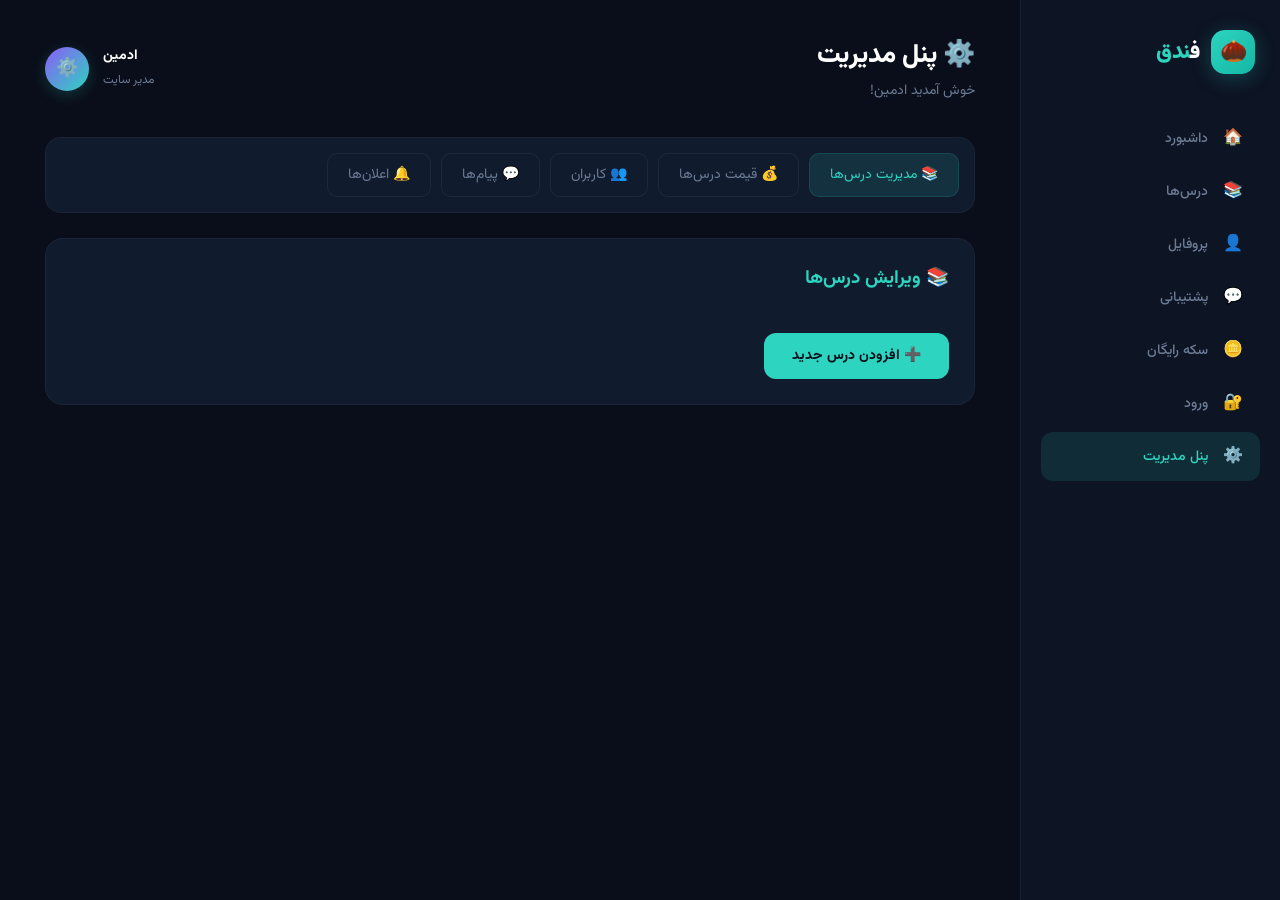
==== commit 75819331: "Add files via upload" ====
--- a/admin.html
+++ b/admin.html
@@ -69,6 +69,7 @@
         <!-- تب‌های مدیریت -->
         <div class="admin-tabs">
             <button class="admin-tab active" data-tab="lessons">📚 مدیریت درس‌ها</button>
+            <button class="admin-tab" data-tab="prices">💰 قیمت درس‌ها</button>
             <button class="admin-tab" data-tab="users">👥 کاربران</button>
             <button class="admin-tab" data-tab="messages">💬 پیام‌ها</button>
             <button class="admin-tab" data-tab="notifications">🔔 اعلان‌ها</button>
@@ -111,15 +112,25 @@
                     <label>محتوای آموزشی</label>
                     <textarea id="newLessonContent" rows="4" placeholder="متن آموزشی درس..."></textarea>
                 </div>
-                <div class="form-group">
-                    <label>لغات درس (هر لغت در یک خط: کلمه کره‌ای | تلفظ | معنی)</label>
-                    <textarea id="newLessonVocabulary" rows="6" placeholder="مثال:&#10;안녕하세요 | An-nyeong-ha-se-yo | سلام&#10;감사합니다 | Kam-sa-ham-ni-da | متشکرم"></textarea>
-                </div>
                 <div style="display:flex;gap:10px;flex-wrap:wrap;">
                     <button class="primary-btn" id="saveNewLessonBtn">💾 ذخیره درس</button>
                     <button class="primary-btn secondary" id="cancelAddLessonBtn">❌ انصراف</button>
                 </div>
             </div>
+        </div>
+
+        <!-- ===== بخش تنظیمات قیمت درس‌ها ===== -->
+        <div class="admin-panel" id="tab-prices" style="display:none;">
+            <h3>💰 تنظیمات قیمت درس‌ها</h3>
+            <p style="color:#7f8da5;font-size:13px;margin-bottom:15px;">
+                قیمت هر درس رو تعیین کن. عدد ۰ به معنی رایگان هست.
+            </p>
+            <div id="priceSettingsContainer">
+                <!-- توسط JS پر میشه -->
+            </div>
+            <button class="primary-btn" id="savePriceSettingsBtn" style="margin-top:15px;">
+                💾 ذخیره تنظیمات قیمت
+            </button>
         </div>
 
         <!-- ===== بخش مدیریت کاربران ===== -->
--- a/style.css
+++ b/style.css
@@ -1469,4 +1469,131 @@
 ::-webkit-scrollbar-thumb {
     background: #2dd4bf;
     border-radius: 10px;
+}
+/* ============================================
+   نمایش سکه در هدر
+   ============================================ */
+
+.coin-display {
+    display: flex;
+    align-items: center;
+    gap: 6px;
+    background: rgba(45, 212, 191, 0.12);
+    padding: 6px 14px;
+    border-radius: 20px;
+    border: 1px solid rgba(45, 212, 191, 0.15);
+    margin-left: 5px;
+}
+
+.coin-display .coin-icon {
+    font-size: 18px;
+}
+
+.coin-display .coin-count {
+    font-size: 16px;
+    font-weight: 700;
+    color: #2dd4bf;
+}
+
+/* ===== کارت درس قفل‌شده ===== */
+.lesson-card.locked {
+    opacity: 0.7;
+    position: relative;
+}
+
+.lesson-card.locked .lock-overlay {
+    position: absolute;
+    top: 0;
+    left: 0;
+    right: 0;
+    bottom: 0;
+    background: rgba(0, 0, 0, 0.3);
+    border-radius: 18px;
+    display: flex;
+    align-items: center;
+    justify-content: center;
+    font-size: 40px;
+    backdrop-filter: blur(1px);
+    z-index: 2;
+    pointer-events: none;
+}
+
+.lesson-card .unlock-btn {
+    margin-top: 8px;
+    padding: 8px 14px;
+    border: none;
+    border-radius: 8px;
+    background: #fbbf24;
+    color: #0a0e1a;
+    font-family: 'Vazirmatn', sans-serif;
+    font-weight: 700;
+    font-size: 13px;
+    cursor: pointer;
+    transition: 0.3s;
+    width: 100%;
+}
+
+.lesson-card .unlock-btn:hover {
+    transform: scale(1.02);
+    background: #f59e0b;
+}
+
+.lesson-card .lesson-price {
+    color: #fbbf24;
+    font-size: 13px;
+    margin-top: 8px;
+    text-align: center;
+}
+
+/* ===== پنل ادمین - تنظیمات قیمت ===== */
+.price-setting {
+    display: flex;
+    align-items: center;
+    gap: 12px;
+    padding: 10px 0;
+    border-bottom: 1px solid rgba(255,255,255,0.05);
+    flex-wrap: wrap;
+}
+
+.price-setting label {
+    min-width: 120px;
+    color: #7f8da5;
+    font-size: 13px;
+}
+
+.price-setting input[type="number"] {
+    width: 80px;
+    padding: 6px 10px;
+    border-radius: 8px;
+    border: 1px solid rgba(255,255,255,0.1);
+    background: #07152b;
+    color: #fff;
+    font-family: 'Vazirmatn', sans-serif;
+    font-size: 13px;
+}
+
+.price-setting .toggle-free {
+    padding: 4px 12px;
+    border-radius: 6px;
+    border: none;
+    font-family: 'Vazirmatn', sans-serif;
+    font-size: 12px;
+    cursor: pointer;
+    transition: 0.3s;
+}
+
+.price-setting .toggle-free.free {
+    background: #4ade80;
+    color: #0a0e1a;
+}
+
+.price-setting .toggle-free.paid {
+    background: #fbbf24;
+    color: #0a0e1a;
+}
+
+.price-setting .lesson-title {
+    font-size: 14px;
+    font-weight: 600;
+    min-width: 100px;
 }
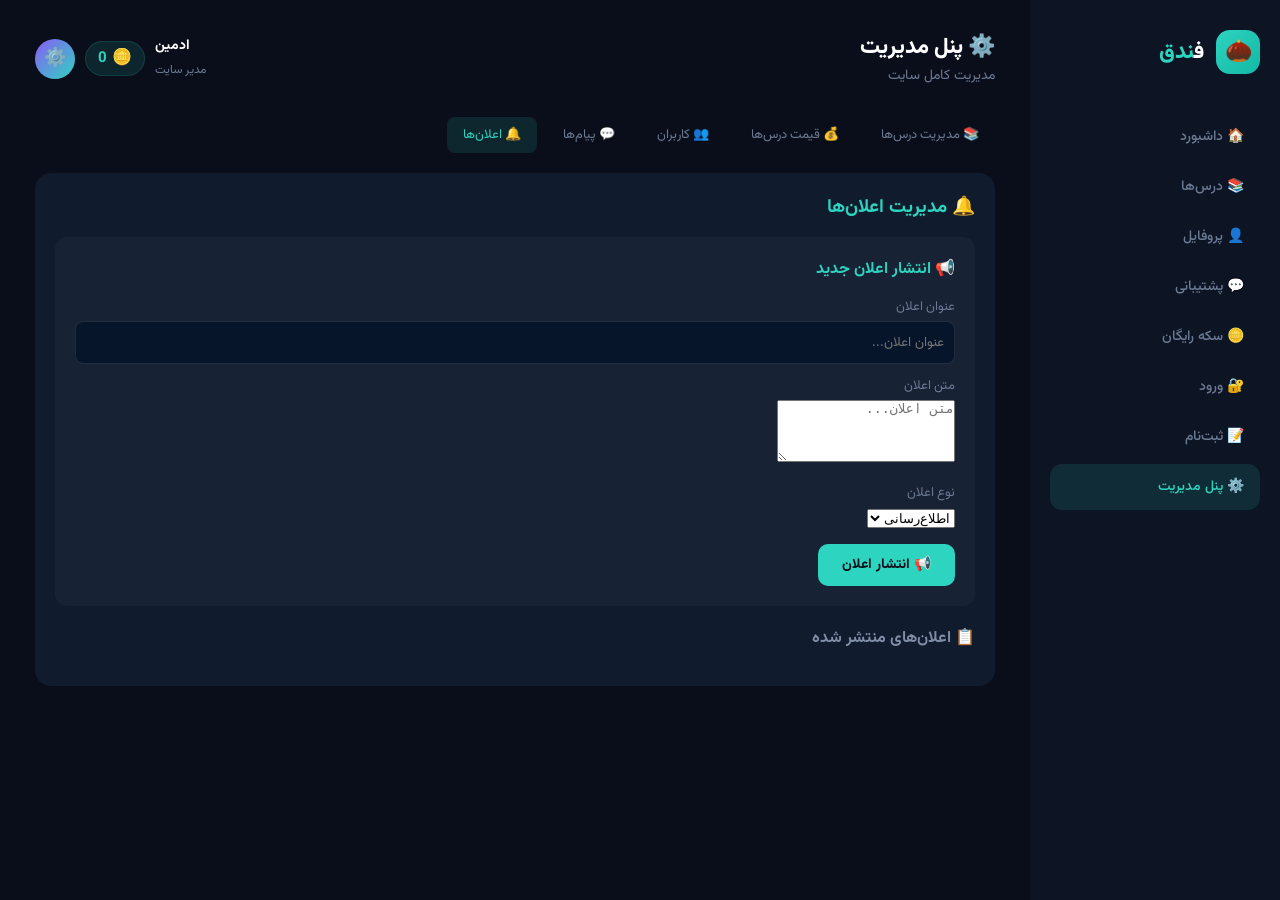
==== commit 4207a49e: "Add files via upload" ====
--- a/admin.html
+++ b/admin.html
@@ -9,95 +9,79 @@
 </head>
 <body>
 
-    <button class="hamburger-btn" id="hamburgerBtn">
+    <button class="hamburger-btn" id="hamburgerBtn" onclick="toggleMenu()">
         <i class="fas fa-bars"></i>
     </button>
 
-    <aside class="sidebar">
+    <div class="overlay" id="overlay" onclick="closeMenu()"></div>
+
+    <aside class="sidebar" id="sidebar">
         <div class="logo">
             <div class="logo-icon">🌰</div>
             <h2>ف<span>ندق</span></h2>
         </div>
         <nav class="menu">
-            <a href="index.html" class="menu-item">
-                <span class="menu-icon">🏠</span>
-                <span>داشبورد</span>
-            </a>
-            <a href="lessons.html" class="menu-item">
-                <span class="menu-icon">📚</span>
-                <span>درس‌ها</span>
-            </a>
-            <a href="profile.html" class="menu-item">
-                <span class="menu-icon">👤</span>
-                <span>پروفایل</span>
-            </a>
-            <a href="support.html" class="menu-item">
-                <span class="menu-icon">💬</span>
-                <span>پشتیبانی</span>
-            </a>
-            <a href="earn-coins.html" class="menu-item">
-                <span class="menu-icon">🪙</span>
-                <span>سکه رایگان</span>
-            </a>
-            <a href="login.html" class="menu-item">
-                <span class="menu-icon">🔐</span>
-                <span>ورود</span>
-            </a>
-            <a href="admin.html" class="menu-item active" id="adminMenuItem">
-                <span class="menu-icon">⚙️</span>
-                <span>پنل مدیریت</span>
-            </a>
+            <a href="index.html" class="menu-item">🏠 داشبورد</a>
+            <a href="lessons.html" class="menu-item">📚 درس‌ها</a>
+            <a href="profile.html" class="menu-item">👤 پروفایل</a>
+            <a href="support.html" class="menu-item">💬 پشتیبانی</a>
+            <a href="earn-coins.html" class="menu-item">🪙 سکه رایگان</a>
+            <a href="login.html" class="menu-item" id="loginMenuItem">🔐 ورود</a>
+            <a href="register.html" class="menu-item" id="registerMenuItem">📝 ثبت‌نام</a>
+            <a href="#" class="menu-item" id="logoutMenuItem" style="display:none;" onclick="logoutUser()">🚪 خروج</a>
+            <a href="admin.html" class="menu-item active">⚙️ پنل مدیریت</a>
         </nav>
     </aside>
 
     <main class="main">
-
         <header class="topbar">
             <div class="welcome">
                 <h1>⚙️ پنل مدیریت</h1>
-                <p id="adminStatus">خوش آمدید ادمین!</p>
+                <p>مدیریت کامل سایت</p>
             </div>
             <div class="user">
                 <div class="user-info">
                     <strong id="headerUsername">ادمین</strong>
-                    <span id="headerUserStatus">مدیر سایت</span>
+                    <span>مدیر سایت</span>
+                </div>
+                <div class="coin-display">
+                    <span class="coin-icon">🪙</span>
+                    <span class="coin-count" id="headerCoinCount">0</span>
                 </div>
                 <div class="avatar">⚙️</div>
             </div>
         </header>
 
-        <!-- تب‌های مدیریت -->
         <div class="admin-tabs">
-            <button class="admin-tab active" data-tab="lessons">📚 مدیریت درس‌ها</button>
-            <button class="admin-tab" data-tab="prices">💰 قیمت درس‌ها</button>
-            <button class="admin-tab" data-tab="users">👥 کاربران</button>
-            <button class="admin-tab" data-tab="messages">💬 پیام‌ها</button>
-            <button class="admin-tab" data-tab="notifications">🔔 اعلان‌ها</button>
+            <button class="admin-tab" onclick="showTab('lessons')">📚 مدیریت درس‌ها</button>
+            <button class="admin-tab" onclick="showTab('prices')">💰 قیمت درس‌ها</button>
+            <button class="admin-tab" onclick="showTab('users')">👥 کاربران</button>
+            <button class="admin-tab" onclick="showTab('messages')">💬 پیام‌ها</button>
+            <button class="admin-tab active" onclick="showTab('notifications')">🔔 اعلان‌ها</button>
         </div>
 
         <!-- ===== بخش مدیریت درس‌ها ===== -->
-        <div class="admin-panel" id="tab-lessons">
-            <h3>📚 ویرایش درس‌ها</h3>
-            <div id="adminLessonsContainer"></div>
-            
-            <button class="primary-btn" id="addLessonBtn" style="margin-top:20px;">➕ افزودن درس جدید</button>
-            
-            <div id="addLessonForm" style="display:none;margin-top:20px;background:#0d1d35;padding:20px;border-radius:16px;border:1px solid rgba(255,255,255,0.06);">
+        <div id="tab-lessons" class="admin-panel" style="display:none;">
+            <div style="display:flex;justify-content:space-between;align-items:center;flex-wrap:wrap;gap:10px;margin-bottom:20px;">
+                <h3 style="margin:0;">📚 لیست درس‌ها</h3>
+                <button class="primary-btn" id="addLessonBtn" style="padding:8px 20px;font-size:13px;">➕ افزودن درس جدید</button>
+            </div>
+            <div id="addLessonForm" style="display:none;background:rgba(255,255,255,0.03);padding:20px;border-radius:12px;margin-bottom:20px;border:1px solid rgba(45,212,191,0.15);">
                 <h4 style="color:#2dd4bf;margin-bottom:15px;">📝 اطلاعات درس جدید</h4>
                 <div class="form-group">
-                    <label>عنوان درس</label>
+                    <label>عنوان درس <span style="color:#ef4444;">*</span></label>
                     <input type="text" id="newLessonTitle" placeholder="عنوان درس...">
                 </div>
                 <div class="form-group">
                     <label>آیکون</label>
-                    <input type="text" id="newLessonIcon" placeholder="مثلاً 🇰🇷">
+                    <input type="text" id="newLessonIcon" placeholder="مثلاً 🇰🇷" value="📚">
                 </div>
                 <div class="form-group">
-                    <label>دسته‌بندی</label>
+                    <label>دسته‌بندی <span style="color:#ef4444;">*</span></label>
                     <input type="text" id="newLessonCategory" placeholder="مثلاً درسی • سالم و احوالپرسی">
                 </div>
                 <div class="form-group">
-                    <label>توضیحات</label>
+                    <label>توضیحات کوتاه</label>
                     <input type="text" id="newLessonDescription" placeholder="توضیحات کوتاه...">
                 </div>
                 <div class="form-group">
@@ -110,45 +94,41 @@
                 </div>
                 <div class="form-group">
                     <label>محتوای آموزشی</label>
-                    <textarea id="newLessonContent" rows="4" placeholder="متن آموزشی درس..."></textarea>
+                    <textarea id="newLessonContent" rows="5" placeholder="متن آموزشی درس..."></textarea>
                 </div>
                 <div style="display:flex;gap:10px;flex-wrap:wrap;">
                     <button class="primary-btn" id="saveNewLessonBtn">💾 ذخیره درس</button>
                     <button class="primary-btn secondary" id="cancelAddLessonBtn">❌ انصراف</button>
                 </div>
             </div>
+            <div id="adminLessonsContainer"></div>
         </div>
 
-        <!-- ===== بخش تنظیمات قیمت درس‌ها ===== -->
-        <div class="admin-panel" id="tab-prices" style="display:none;">
+        <!-- ===== بخش قیمت درس‌ها ===== -->
+        <div id="tab-prices" class="admin-panel" style="display:none;">
             <h3>💰 تنظیمات قیمت درس‌ها</h3>
-            <p style="color:#7f8da5;font-size:13px;margin-bottom:15px;">
-                قیمت هر درس رو تعیین کن. عدد ۰ به معنی رایگان هست.
-            </p>
-            <div id="priceSettingsContainer">
-                <!-- توسط JS پر میشه -->
-            </div>
-            <button class="primary-btn" id="savePriceSettingsBtn" style="margin-top:15px;">
-                💾 ذخیره تنظیمات قیمت
-            </button>
+            <p style="color:#7f8da5;font-size:13px;margin-bottom:15px;">قیمت هر درس رو تعیین کن. عدد ۰ به معنی رایگان هست.</p>
+            <div id="priceSettingsContainer"></div>
+            <button class="primary-btn" id="savePriceSettingsBtn" style="margin-top:15px;">💾 ذخیره تنظیمات قیمت</button>
         </div>
 
-        <!-- ===== بخش مدیریت کاربران ===== -->
-        <div class="admin-panel" id="tab-users" style="display:none;">
+        <!-- ===== بخش کاربران ===== -->
+        <div id="tab-users" class="admin-panel" style="display:none;">
             <h3>👥 لیست کاربران</h3>
             <div id="usersListContainer"></div>
         </div>
 
         <!-- ===== بخش پیام‌ها ===== -->
-        <div class="admin-panel" id="tab-messages" style="display:none;">
+        <div id="tab-messages" class="admin-panel" style="display:none;">
             <h3>💬 پیام‌های پشتیبانی</h3>
             <div id="messagesListContainer"></div>
         </div>
 
-        <!-- ===== بخش اعلان‌ها ===== -->
-        <div class="admin-panel" id="tab-notifications" style="display:none;">
+        <!-- ===== بخش اعلان‌ها (کامل) ===== -->
+        <div id="tab-notifications" class="admin-panel">
             <h3>🔔 مدیریت اعلان‌ها</h3>
-            
+
+            <!-- فرم انتشار اعلان جدید -->
             <div style="background:rgba(255,255,255,0.03);padding:20px;border-radius:12px;margin-bottom:20px;">
                 <h4 style="color:#2dd4bf;margin-bottom:15px;">📢 انتشار اعلان جدید</h4>
                 <div class="form-group">
@@ -170,6 +150,7 @@
                 <button class="primary-btn" id="publishNotificationBtn">📢 انتشار اعلان</button>
             </div>
 
+            <!-- لیست اعلان‌های منتشر شده -->
             <h4 style="color:#7f8da5;margin-bottom:15px;">📋 اعلان‌های منتشر شده</h4>
             <div id="notificationsList"></div>
         </div>
@@ -177,6 +158,5 @@
     </main>
 
     <script src="script.js"></script>
-
 </body>
 </html>
--- a/style.css
+++ b/style.css
@@ -11,7 +11,6 @@
     background: #0a0e1a;
     color: #ffffff;
     min-height: 100vh;
-    display: flex;
     overflow-x: hidden;
     direction: rtl;
 }
@@ -22,38 +21,50 @@
     position: fixed;
     top: 15px;
     right: 15px;
-    z-index: 999;
+    z-index: 9999;
     background: #141d2f;
     border: none;
-    color: #ffffff;
+    color: #fff;
     font-size: 24px;
     padding: 10px 14px;
     border-radius: 10px;
     cursor: pointer;
 }
 
+/* ===== سایه پشت منو ===== */
+.overlay {
+    display: none;
+    position: fixed;
+    top: 0;
+    left: 0;
+    right: 0;
+    bottom: 0;
+    background: rgba(0, 0, 0, 0.6);
+    z-index: 999;
+}
+.overlay.show { display: block; }
+
 /* ===== منوی کناری ===== */
 .sidebar {
-    width: 260px;
-    min-height: 100vh;
+    position: fixed;
+    top: 0;
+    right: -280px;
+    width: 280px;
+    height: 100%;
     background: #0d1424;
-    border-left: 1px solid rgba(255, 255, 255, 0.05);
+    z-index: 1000;
     padding: 30px 20px;
-    position: fixed;
-    right: 0;
-    top: 0;
-    z-index: 100;
     transition: 0.3s;
-}
+    overflow-y: auto;
+}
+.sidebar.open { right: 0; }
 
 .logo {
     display: flex;
     align-items: center;
     gap: 12px;
     margin-bottom: 40px;
-    padding-right: 5px;
-}
-
+}
 .logo-icon {
     width: 44px;
     height: 44px;
@@ -63,25 +74,11 @@
     align-items: center;
     justify-content: center;
     font-size: 22px;
-    box-shadow: 0 4px 20px rgba(45, 212, 191, 0.25);
-}
-
-.logo h2 {
-    font-size: 22px;
-    font-weight: 900;
-    letter-spacing: -0.5px;
-}
-
-.logo span {
-    color: #2dd4bf;
-}
-
-.menu {
-    display: flex;
-    flex-direction: column;
-    gap: 4px;
-}
-
+}
+.logo h2 { font-size: 22px; font-weight: 800; }
+.logo span { color: #2dd4bf; }
+
+.menu { display: flex; flex-direction: column; gap: 4px; }
 .menu-item {
     display: flex;
     align-items: center;
@@ -94,30 +91,14 @@
     font-weight: 500;
     transition: 0.3s;
 }
-
-.menu-item:hover {
-    background: rgba(45, 212, 191, 0.08);
-    color: #ffffff;
-}
-
-.menu-item.active {
-    background: rgba(45, 212, 191, 0.12);
-    color: #2dd4bf;
-}
-
-.menu-icon {
-    width: 22px;
-    text-align: center;
-    font-size: 16px;
-}
+.menu-item:hover { background: rgba(45,212,191,0.08); color: #fff; }
+.menu-item.active { background: rgba(45,212,191,0.12); color: #2dd4bf; }
+.menu-icon { width: 22px; text-align: center; }
 
 /* ===== محتوای اصلی ===== */
 .main {
-    width: calc(100% - 260px);
-    margin-right: 260px;
-    padding: 35px 45px;
-    min-height: 100vh;
-    background: #0a0e1a;
+    padding: 20px;
+    padding-top: 70px;
 }
 
 /* ===== هدر ===== */
@@ -125,909 +106,517 @@
     display: flex;
     justify-content: space-between;
     align-items: center;
-    margin-bottom: 35px;
     flex-wrap: wrap;
     gap: 15px;
-}
-
-.welcome h1 {
-    font-size: 26px;
-    font-weight: 800;
-    color: #ffffff;
-}
-
-.welcome p {
-    color: #6b7a93;
-    font-size: 14px;
-    margin-top: 4px;
-}
+    margin-bottom: 30px;
+}
+.welcome h1 { font-size: 22px; font-weight: 800; }
+.welcome p { color: #6b7a93; font-size: 14px; }
 
 .user {
     display: flex;
     align-items: center;
-    gap: 14px;
-}
-
-.user-info {
-    text-align: left;
-}
-
-.user-info strong {
-    display: block;
-    font-size: 14px;
-    font-weight: 700;
-    color: #ffffff;
-}
-
-.user-info span {
-    color: #6b7a93;
-    font-size: 12px;
-}
+    gap: 10px;
+}
+.user-info { text-align: left; }
+.user-info strong { display: block; font-size: 14px; }
+.user-info span { color: #6b7a93; font-size: 12px; }
 
 .avatar {
-    width: 44px;
-    height: 44px;
+    width: 40px;
+    height: 40px;
     border-radius: 50%;
     background: linear-gradient(135deg, #8b5cf6, #2dd4bf);
     display: flex;
     align-items: center;
     justify-content: center;
     font-size: 18px;
-    box-shadow: 0 4px 15px rgba(45, 212, 191, 0.2);
-}
-
-/* ===== کارت‌های آمار بالا (شبیه عکس) ===== */
+}
+
+/* ===== نمایش سکه ===== */
+.coin-display {
+    display: flex;
+    align-items: center;
+    gap: 5px;
+    background: rgba(45,212,191,0.12);
+    padding: 4px 12px;
+    border-radius: 20px;
+    border: 1px solid rgba(45,212,191,0.15);
+}
+.coin-display .coin-icon { font-size: 16px; }
+.coin-display .coin-count { font-size: 15px; font-weight: 700; color: #2dd4bf; }
+
+/* ===== کارت‌های آمار ===== */
 .stats-top {
     display: grid;
     grid-template-columns: repeat(3, 1fr);
-    gap: 16px;
-    margin-bottom: 30px;
-}
-
+    gap: 12px;
+    margin-bottom: 25px;
+}
 .stat-top-card {
     background: #111b2e;
-    border-radius: 16px;
-    padding: 18px 22px;
-    display: flex;
-    align-items: center;
-    gap: 16px;
-    border: 1px solid rgba(255, 255, 255, 0.04);
-}
-
+    border-radius: 14px;
+    padding: 15px;
+    display: flex;
+    align-items: center;
+    gap: 12px;
+    border: 1px solid rgba(255,255,255,0.04);
+}
 .stat-top-card .stat-icon {
-    font-size: 30px;
-    width: 52px;
-    height: 52px;
-    background: rgba(45, 212, 191, 0.08);
-    border-radius: 14px;
+    font-size: 24px;
+    width: 44px;
+    height: 44px;
+    background: rgba(45,212,191,0.08);
+    border-radius: 12px;
     display: flex;
     align-items: center;
     justify-content: center;
-    flex-shrink: 0;
-}
-
-.stat-top-card .stat-info {
-    display: flex;
-    flex-direction: column;
-}
-
-.stat-top-card .stat-info .number {
-    font-size: 26px;
-    font-weight: 900;
-    color: #ffffff;
-    letter-spacing: -0.5px;
-    line-height: 1.2;
-}
-
-.stat-top-card .stat-info .label {
-    font-size: 12px;
-    color: #6b7a93;
-    margin-top: 2px;
-}
-
-/* ===== کارت خوش‌آمدگویی (شبیه عکس) ===== */
+}
+.stat-top-card .stat-info .number { font-size: 22px; font-weight: 900; color: #fff; }
+.stat-top-card .stat-info .label { font-size: 11px; color: #6b7a93; }
+
+/* ===== کارت خوش‌آمدگویی ===== */
 .hero {
-    background: linear-gradient(135deg, rgba(45, 212, 191, 0.08), rgba(139, 92, 246, 0.05));
-    border: 1px solid rgba(255, 255, 255, 0.05);
-    border-radius: 20px;
-    padding: 35px 40px;
+    background: linear-gradient(135deg, rgba(45,212,191,0.08), rgba(139,92,246,0.04));
+    border: 1px solid rgba(255,255,255,0.04);
+    border-radius: 18px;
+    padding: 25px 30px;
     display: flex;
     align-items: center;
     justify-content: space-between;
-    margin-bottom: 35px;
-    position: relative;
-    overflow: hidden;
-}
-
-.hero::before {
-    content: '';
-    position: absolute;
-    top: -50%;
-    right: -20%;
-    width: 400px;
-    height: 400px;
-    background: radial-gradient(circle, rgba(45, 212, 191, 0.05), transparent 70%);
-    border-radius: 50%;
-}
-
-.hero-content {
-    max-width: 550px;
-    position: relative;
-    z-index: 1;
-}
-
-.hero-content h2 {
-    font-size: 24px;
-    font-weight: 800;
-    color: #ffffff;
-    margin-bottom: 10px;
-}
-
-.hero-content p {
-    color: #8a9bb5;
-    font-size: 14px;
-    line-height: 1.9;
-    margin-bottom: 22px;
-}
-
-.hero-image {
-    font-size: 80px;
-    padding-left: 30px;
-    position: relative;
-    z-index: 1;
-    opacity: 0.9;
-}
+    margin-bottom: 25px;
+}
+.hero-content h2 { font-size: 20px; font-weight: 800; }
+.hero-content p { color: #8a9bb5; font-size: 13px; margin-bottom: 15px; }
+.hero-image { font-size: 60px; }
 
 /* ===== دکمه اصلی ===== */
 .primary-btn {
     border: none;
     background: #2dd4bf;
     color: #0a0e1a;
-    padding: 12px 28px;
-    border-radius: 12px;
+    padding: 10px 24px;
+    border-radius: 10px;
     font-family: 'Vazirmatn', sans-serif;
     font-weight: 700;
     font-size: 14px;
     cursor: pointer;
     transition: 0.3s;
 }
-
 .primary-btn:hover {
     transform: translateY(-2px);
-    box-shadow: 0 8px 30px rgba(45, 212, 191, 0.3);
-}
-
+    box-shadow: 0 8px 30px rgba(45,212,191,0.3);
+}
 .primary-btn.secondary {
     background: transparent;
     color: #2dd4bf;
-    border: 1px solid rgba(45, 212, 191, 0.25);
-}
-
-.primary-btn.secondary:hover {
-    background: rgba(45, 212, 191, 0.08);
-    box-shadow: none;
-}
-
-/* ===== عنوان بخش (شبیه عکس) ===== */
+    border: 1px solid rgba(45,212,191,0.25);
+}
+
+/* ===== عنوان بخش ===== */
 .section-title {
     display: flex;
-    align-items: center;
     justify-content: space-between;
-    margin-bottom: 18px;
-}
-
-.section-title h2 {
-    font-size: 18px;
-    font-weight: 700;
-    color: #ffffff;
-}
-
-.section-title a {
-    color: #2dd4bf;
-    font-size: 13px;
-    text-decoration: none;
-    font-weight: 500;
-}
-
-.section-title a:hover {
-    text-decoration: underline;
-}
-
-/* ===== کارت‌های درس (شبیه عکس) ===== */
+    align-items: center;
+    margin-bottom: 15px;
+}
+.section-title h2 { font-size: 17px; font-weight: 700; }
+.section-title a { color: #2dd4bf; font-size: 13px; text-decoration: none; }
+.section-title a:hover { text-decoration: underline; }
+
+/* ===== کارت‌های درس ===== */
 .lessons {
     display: grid;
-    grid-template-columns: repeat(3, 1fr);
-    gap: 18px;
-}
-
+    grid-template-columns: 1fr;
+    gap: 12px;
+}
 .lesson-card {
     background: #111b2e;
-    border: 1px solid rgba(255, 255, 255, 0.04);
-    border-radius: 18px;
-    padding: 24px;
+    border-radius: 14px;
+    padding: 16px 20px;
+    border: 1px solid rgba(255,255,255,0.04);
+    display: flex;
+    align-items: center;
+    justify-content: space-between;
     transition: 0.3s;
 }
-
 .lesson-card:hover {
-    transform: translateY(-4px);
-    border-color: rgba(45, 212, 191, 0.15);
-    box-shadow: 0 8px 30px rgba(0, 0, 0, 0.3);
-}
-
+    border-color: rgba(45,212,191,0.15);
+}
+.lesson-card .lesson-left {
+    display: flex;
+    align-items: center;
+    gap: 14px;
+}
 .lesson-card .lesson-icon {
-    width: 50px;
-    height: 50px;
-    border-radius: 14px;
+    width: 40px;
+    height: 40px;
+    border-radius: 10px;
     display: flex;
     align-items: center;
     justify-content: center;
-    font-size: 24px;
-    margin-bottom: 16px;
-    background: rgba(45, 212, 191, 0.08);
-}
-
-.lesson-card h3 {
-    font-size: 15px;
+    font-size: 20px;
+    background: rgba(45,212,191,0.08);
+    flex-shrink: 0;
+}
+.lesson-card .lesson-info h3 {
+    font-size: 14px;
     font-weight: 700;
-    color: #ffffff;
-    margin-bottom: 4px;
-}
-
-.lesson-card .lesson-desc {
-    color: #6b7a93;
-    font-size: 12px;
-    margin-bottom: 16px;
-    line-height: 1.6;
-}
-
-.lesson-card .lesson-category {
-    font-size: 11px !important;
-    color: #2dd4bf !important;
-    margin-bottom: 14px !important;
-    font-weight: 500;
-    opacity: 0.8;
-}
-
-.lesson-card .progress {
-    height: 6px;
+}
+.lesson-card .lesson-info .lesson-category {
+    font-size: 11px;
+    color: #6b7a93;
+}
+.lesson-card .lesson-right {
+    display: flex;
+    align-items: center;
+    gap: 12px;
+}
+.lesson-card .lesson-progress {
+    text-align: left;
+}
+.lesson-card .lesson-progress .progress-bar {
+    width: 80px;
+    height: 4px;
     background: #1a2740;
     border-radius: 10px;
     overflow: hidden;
-    margin-bottom: 8px;
-}
-
-.lesson-card .progress .progress-bar {
+}
+.lesson-card .lesson-progress .progress-bar .fill {
     height: 100%;
     background: linear-gradient(90deg, #2dd4bf, #14b8a6);
     border-radius: 10px;
-    transition: width 0.5s ease;
-}
-
-.lesson-card .progress-info {
+}
+.lesson-card .lesson-progress .percent {
+    font-size: 12px;
+    color: #6b7a93;
+    display: block;
+    margin-top: 2px;
+}
+.lesson-card .lesson-btn-small {
+    padding: 4px 14px;
+    border: none;
+    border-radius: 6px;
+    background: rgba(45,212,191,0.1);
+    color: #2dd4bf;
+    font-family: 'Vazirmatn', sans-serif;
+    font-size: 12px;
+    font-weight: 600;
+    cursor: pointer;
+    transition: 0.3s;
+}
+.lesson-card .lesson-btn-small:hover {
+    background: rgba(45,212,191,0.2);
+}
+.lesson-card .lesson-btn-small.unlock {
+    background: #fbbf24;
+    color: #0a0e1a;
+}
+.lesson-card .lesson-btn-small.unlock:hover {
+    background: #f59e0b;
+}
+.lesson-card .lock-icon {
+    font-size: 18px;
+    color: #6b7a93;
+}
+
+/* ===== فوتر ===== */
+.footer {
+    text-align: center;
+    padding: 20px 0 10px 0;
+    color: #6b7a93;
+    font-size: 12px;
+    border-top: 1px solid rgba(255,255,255,0.04);
+    margin-top: 30px;
+}
+
+/* ===== بقیه استایل‌ها ===== */
+.auth-card {
+    max-width: 400px;
+    margin: 0 auto;
+    background: #111b2e;
+    padding: 25px;
+    border-radius: 16px;
+}
+.auth-card h3 { color: #2dd4bf; margin-bottom: 15px; }
+
+.form-group { margin-bottom: 12px; }
+.form-group label { display: block; color: #6b7a93; font-size: 13px; margin-bottom: 4px; }
+.form-group input {
+    width: 100%;
+    padding: 10px;
+    border-radius: 8px;
+    border: 1px solid rgba(255,255,255,0.1);
+    background: #07152b;
+    color: #fff;
+    font-family: 'Vazirmatn', sans-serif;
+}
+.form-group input:focus { border-color: #2dd4bf; outline: none; }
+
+.msg { margin-top: 12px; text-align: center; font-size: 14px; padding: 10px; border-radius: 8px; display: none; }
+.msg.success { display: block; background: rgba(74,222,128,0.15); color: #4ade80; }
+.msg.error { display: block; background: rgba(239,68,68,0.15); color: #ef4444; }
+
+.profile-card {
+    background: #111b2e;
+    border-radius: 16px;
+    padding: 25px;
+    margin-bottom: 25px;
+}
+.profile-avatar {
+    text-align: center;
+    padding-bottom: 20px;
+    border-bottom: 1px solid rgba(255,255,255,0.05);
+    margin-bottom: 20px;
+}
+.profile-avatar-icon {
+    width: 70px;
+    height: 70px;
+    border-radius: 50%;
+    background: linear-gradient(135deg, #8b5cf6, #2dd4bf);
+    display: flex;
+    align-items: center;
+    justify-content: center;
+    font-size: 30px;
+    margin: 0 auto 12px auto;
+}
+.profile-avatar h2 { font-size: 18px; font-weight: 700; }
+
+.profile-info {
+    display: grid;
+    grid-template-columns: repeat(2, 1fr);
+    gap: 12px;
+}
+.info-item {
+    background: rgba(255,255,255,0.02);
+    border-radius: 10px;
+    padding: 12px;
     display: flex;
     justify-content: space-between;
-    color: #6b7a93;
-    font-size: 11px;
-}
-
-.lesson-card .lesson-btn {
-    width: 100%;
-    margin-top: 10px;
-    font-size: 13px !important;
-    background: rgba(45, 212, 191, 0.1);
-    color: #2dd4bf;
-    border: 1px solid rgba(45, 212, 191, 0.15);
-}
-
-.lesson-card .lesson-btn:hover {
-    background: #2dd4bf;
-    color: #0a0e1a;
-    box-shadow: 0 4px 20px rgba(45, 212, 191, 0.2);
-}
-
-/* ===== بقیه استایل‌ها ===== */
-.filter-bar {
-    display: flex;
+    align-items: center;
+}
+.info-label { color: #6b7a93; font-size: 12px; }
+.info-value { font-size: 16px; font-weight: 700; color: #2dd4bf; }
+
+.profile-settings {
+    background: #111b2e;
+    border-radius: 16px;
+    padding: 25px;
+}
+.setting-item {
+    padding-bottom: 15px;
+    margin-bottom: 15px;
+    border-bottom: 1px solid rgba(255,255,255,0.05);
+}
+.setting-item label { display: block; color: #6b7a93; font-size: 13px; margin-bottom: 6px; }
+
+.admin-tabs {
+    display: flex;
+    gap: 10px;
     flex-wrap: wrap;
-    gap: 15px;
-    margin-bottom: 25px;
-    background: #111b2e;
-    padding: 15px 20px;
-    border-radius: 16px;
-    border: 1px solid rgba(255, 255, 255, 0.04);
-}
-
-.search-box {
-    flex: 1;
-    min-width: 200px;
-}
-
-.search-box input {
-    width: 100%;
-    padding: 10px 16px;
-    border-radius: 10px;
-    border: 1px solid rgba(255, 255, 255, 0.08);
-    background: #0a0e1a;
-    color: #ffffff;
-    font-family: 'Vazirmatn', sans-serif;
-    font-size: 14px;
-    outline: none;
-}
-
-.search-box input:focus {
-    border-color: #2dd4bf;
-}
-
-.search-box input::placeholder {
-    color: #4a5a72;
-}
-
-.filter-buttons {
-    display: flex;
-    gap: 8px;
-    flex-wrap: wrap;
-}
-
-.filter-btn {
+    margin-bottom: 20px;
+}
+.admin-tab {
     padding: 8px 16px;
     border-radius: 8px;
-    border: 1px solid rgba(255, 255, 255, 0.06);
+    border: none;
     background: transparent;
     color: #6b7a93;
     font-family: 'Vazirmatn', sans-serif;
     font-size: 13px;
     cursor: pointer;
-    transition: 0.3s;
-}
-
-.filter-btn:hover {
-    background: rgba(45, 212, 191, 0.06);
-    color: #ffffff;
-}
-
-.filter-btn.active {
-    background: rgba(45, 212, 191, 0.12);
-    color: #2dd4bf;
-    border-color: rgba(45, 212, 191, 0.15);
-}
-
-.stats-bottom {
-    margin-top: 30px;
+}
+.admin-tab.active { background: rgba(45,212,191,0.12); color: #2dd4bf; }
+.admin-panel {
     background: #111b2e;
     border-radius: 16px;
-    padding: 20px 25px;
-    border: 1px solid rgba(255, 255, 255, 0.04);
-}
-
-.stat-bottom-card {
-    display: flex;
-    align-items: center;
-    gap: 15px;
+    padding: 20px;
+}
+.admin-panel h3 { color: #2dd4bf; margin-bottom: 15px; }
+
+.admin-lesson-item {
+    display: flex;
+    justify-content: space-between;
+    align-items: center;
+    padding: 10px 12px;
+    background: rgba(255,255,255,0.02);
+    border-radius: 8px;
+    margin-bottom: 6px;
     flex-wrap: wrap;
 }
-
-.stat-bottom-card span {
-    color: #6b7a93;
-    font-size: 14px;
-}
-
-.stat-bottom-card .progress {
-    flex: 1;
-    min-width: 100px;
-    height: 8px;
-    background: #1a2740;
-}
-
-.stat-bottom-card .progress-bar {
-    height: 100%;
-    background: linear-gradient(90deg, #2dd4bf, #14b8a6);
-    border-radius: 10px;
-}
-
-#overallProgressText {
-    color: #2dd4bf;
-    font-weight: 700;
-}
-
-.lesson-content {
-    max-width: 800px;
-}
-
-.content-card {
-    background: #111b2e;
-    border: 1px solid rgba(255, 255, 255, 0.04);
-    border-radius: 18px;
-    padding: 30px;
-}
-
-.lesson-text {
-    background: rgba(255, 255, 255, 0.02);
-    padding: 20px;
-    border-radius: 12px;
-    border-right: 3px solid #2dd4bf;
-    line-height: 2;
-    color: #c8d0dc;
-}
-
-.profile-card {
-    background: #111b2e;
-    border-radius: 18px;
-    padding: 30px;
-    margin-bottom: 25px;
-    border: 1px solid rgba(255, 255, 255, 0.04);
-}
-
-.profile-avatar {
-    text-align: center;
-    padding-bottom: 20px;
-    border-bottom: 1px solid rgba(255, 255, 255, 0.05);
-    margin-bottom: 20px;
-}
-
-.profile-avatar-icon {
-    width: 80px;
-    height: 80px;
-    border-radius: 50%;
-    background: linear-gradient(135deg, #8b5cf6, #2dd4bf);
-    display: flex;
-    align-items: center;
-    justify-content: center;
-    font-size: 35px;
-    margin: 0 auto 15px auto;
-    box-shadow: 0 4px 20px rgba(45, 212, 191, 0.2);
-}
-
-.profile-avatar h2 {
-    font-size: 20px;
-    font-weight: 700;
-}
-
-.profile-info {
-    display: grid;
-    grid-template-columns: repeat(2, 1fr);
-    gap: 15px;
-}
-
-.info-item {
-    background: rgba(255, 255, 255, 0.02);
-    border-radius: 12px;
-    padding: 15px;
-    display: flex;
-    justify-content: space-between;
-    align-items: center;
-}
-
-.info-label {
-    color: #6b7a93;
-    font-size: 13px;
-}
-
-.info-value {
-    font-size: 18px;
-    font-weight: 700;
-    color: #2dd4bf;
-}
-
-.profile-settings {
-    background: #111b2e;
-    border-radius: 18px;
-    padding: 30px;
-    border: 1px solid rgba(255, 255, 255, 0.04);
-}
-
-.setting-item {
-    padding-bottom: 18px;
-    margin-bottom: 18px;
-    border-bottom: 1px solid rgba(255, 255, 255, 0.05);
-}
-
-.setting-item label {
-    display: block;
-    color: #6b7a93;
-    font-size: 13px;
-    margin-bottom: 8px;
-}
-
-.support-card {
-    display: grid;
-    grid-template-columns: 1fr 2fr;
-    gap: 25px;
-}
-
-.support-info {
-    background: #111b2e;
-    border: 1px solid rgba(255, 255, 255, 0.04);
-    border-radius: 18px;
-    padding: 25px;
-    display: flex;
-    flex-direction: column;
-    gap: 20px;
-}
-
-.support-item {
-    display: flex;
-    align-items: center;
-    gap: 15px;
-    padding: 15px;
-    background: rgba(255, 255, 255, 0.02);
-    border-radius: 12px;
-}
-
-.support-icon {
-    font-size: 28px;
-    flex-shrink: 0;
-}
-
-.support-item strong {
-    display: block;
-    font-size: 14px;
-    color: #ffffff;
-}
-
-.support-item p {
-    color: #6b7a93;
-    font-size: 13px;
-    margin-top: 4px;
-}
-
-.support-form {
-    background: #111b2e;
-    border: 1px solid rgba(255, 255, 255, 0.04);
-    border-radius: 18px;
-    padding: 30px;
-}
-
-.support-form h3 {
-    font-size: 18px;
-    font-weight: 700;
-    margin-bottom: 20px;
-    color: #ffffff;
-}
-
-.form-group {
-    margin-bottom: 18px;
-}
-
-.form-group label {
-    display: block;
-    color: #6b7a93;
-    font-size: 13px;
-    margin-bottom: 6px;
-}
-
-.form-group input,
-.form-group select,
-.form-group textarea {
-    width: 100%;
-    padding: 12px 16px;
-    border-radius: 10px;
-    border: 1px solid rgba(255, 255, 255, 0.06);
-    background: #0a0e1a;
-    color: #ffffff;
-    font-family: 'Vazirmatn', sans-serif;
-    font-size: 14px;
-    outline: none;
-    transition: 0.3s;
-}
-
-.form-group input:focus,
-.form-group select:focus,
-.form-group textarea:focus {
-    border-color: #2dd4bf;
-}
-
-.form-group select option {
-    background: #0a0e1a;
-    color: #ffffff;
-}
-
-.form-group textarea {
-    resize: vertical;
-    min-height: 100px;
-}
-
-.auth-card {
-    max-width: 500px;
-    margin: 0 auto;
-    background: #111b2e;
-    border: 1px solid rgba(255, 255, 255, 0.04);
-    border-radius: 18px;
-    padding: 30px;
-}
-
-.auth-card h3 {
-    font-size: 18px;
-    font-weight: 700;
-    margin-bottom: 20px;
-    color: #2dd4bf;
-}
-
-.auth-card .form-group {
-    margin-bottom: 18px;
-}
-
-.auth-card .form-group label {
-    display: block;
-    color: #6b7a93;
-    font-size: 13px;
-    margin-bottom: 6px;
-}
-
-.auth-card .form-group input {
-    width: 100%;
-    padding: 12px 16px;
-    border-radius: 10px;
-    border: 1px solid rgba(255, 255, 255, 0.06);
-    background: #0a0e1a;
-    color: #ffffff;
-    font-family: 'Vazirmatn', sans-serif;
-    font-size: 14px;
-    outline: none;
-    transition: 0.3s;
-}
-
-.auth-card .form-group input:focus {
-    border-color: #2dd4bf;
-}
-
-.auth-card .form-group input[type="radio"] {
-    width: auto;
-    margin-left: 5px;
-}
-
-.auth-card small {
-    display: block;
-    margin-top: 4px;
-}
-
-.coin-box {
-    background: #111b2e;
-    border: 1px solid rgba(255, 255, 255, 0.04);
-    border-radius: 18px;
-    padding: 25px;
-}
-
-.coin-box h3 {
-    font-size: 18px;
-    font-weight: 700;
-    color: #ffffff;
-}
-
-.admin-tabs {
-    display: flex;
+.admin-lesson-item .lesson-info {
+    display: flex;
+    align-items: center;
     gap: 10px;
-    margin-bottom: 25px;
     flex-wrap: wrap;
-    background: #111b2e;
-    padding: 15px;
-    border-radius: 16px;
-    border: 1px solid rgba(255, 255, 255, 0.04);
-}
-
-.admin-tab {
-    padding: 10px 20px;
-    border-radius: 10px;
-    border: 1px solid rgba(255, 255, 255, 0.06);
-    background: transparent;
-    color: #6b7a93;
-    font-family: 'Vazirmatn', sans-serif;
-    font-size: 14px;
-    cursor: pointer;
-    transition: 0.3s;
-}
-
-.admin-tab:hover {
-    background: rgba(45, 212, 191, 0.06);
-    color: #ffffff;
-}
-
-.admin-tab.active {
-    background: rgba(45, 212, 191, 0.12);
-    color: #2dd4bf;
-    border-color: rgba(45, 212, 191, 0.15);
-}
-
-.admin-panel {
-    background: #111b2e;
-    border: 1px solid rgba(255, 255, 255, 0.04);
-    border-radius: 18px;
-    padding: 25px;
-}
-
-.admin-panel h3 {
-    margin-bottom: 20px;
-    color: #2dd4bf;
-    font-weight: 700;
-}
-
-.admin-lesson-item {
-    display: flex;
-    justify-content: space-between;
-    align-items: center;
-    padding: 12px 16px;
-    background: rgba(255, 255, 255, 0.02);
-    border-radius: 10px;
-    margin-bottom: 8px;
-    flex-wrap: wrap;
-    gap: 10px;
-}
-
-.admin-lesson-item .lesson-info {
-    display: flex;
-    align-items: center;
-    gap: 12px;
-    flex-wrap: wrap;
-}
-
+}
 .admin-lesson-item .lesson-info .level-badge {
     font-size: 11px;
     padding: 2px 10px;
     border-radius: 20px;
-    background: rgba(45, 212, 191, 0.12);
+    background: rgba(45,212,191,0.12);
     color: #2dd4bf;
 }
-
-.admin-lesson-item .lesson-actions {
-    display: flex;
-    gap: 8px;
-}
-
 .admin-lesson-item .lesson-actions button {
-    padding: 6px 14px;
+    padding: 4px 12px;
     border: none;
-    border-radius: 8px;
+    border-radius: 6px;
     font-family: 'Vazirmatn', sans-serif;
     font-size: 12px;
     cursor: pointer;
-    transition: 0.3s;
-}
-
-.btn-edit {
-    background: rgba(59, 130, 246, 0.15);
-    color: #3b82f6;
-}
-
-.btn-edit:hover {
-    background: rgba(59, 130, 246, 0.25);
-}
-
-.btn-delete {
-    background: rgba(239, 68, 68, 0.15);
-    color: #ef4444;
-}
-
-.btn-delete:hover {
-    background: rgba(239, 68, 68, 0.25);
-}
-
-.user-item {
-    display: flex;
-    justify-content: space-between;
-    align-items: center;
-    padding: 12px 16px;
-    background: rgba(255, 255, 255, 0.02);
-    border-radius: 10px;
-    margin-bottom: 8px;
+}
+.btn-edit { background: rgba(59,130,246,0.15); color: #3b82f6; }
+.btn-delete { background: rgba(239,68,68,0.15); color: #ef4444; }
+
+.price-setting {
+    display: flex;
+    align-items: center;
+    gap: 12px;
+    padding: 8px 0;
+    border-bottom: 1px solid rgba(255,255,255,0.05);
     flex-wrap: wrap;
-    gap: 10px;
-}
-
-.user-item .user-info {
-    display: flex;
-    align-items: center;
-    gap: 12px;
+}
+.price-setting label { color: #6b7a93; font-size: 13px; }
+.price-setting input[type="number"] {
+    width: 70px;
+    padding: 4px 8px;
+    border-radius: 6px;
+    border: 1px solid rgba(255,255,255,0.1);
+    background: #07152b;
+    color: #fff;
+}
+.price-setting .lesson-title { font-size: 14px; font-weight: 600; min-width: 80px; }
+
+.coin-box {
+    background: #111b2e;
+    border-radius: 16px;
+    padding: 20px;
+    border: 1px solid rgba(255,255,255,0.04);
+    margin-bottom: 20px;
+}
+.coin-box h3 { font-size: 17px; font-weight: 700; }
+
+.support-form {
+    background: #111b2e;
+    border-radius: 16px;
+    padding: 20px;
+}
+.support-form h3 { font-size: 17px; font-weight: 700; margin-bottom: 15px; }
+
+.filter-bar {
+    display: flex;
+    gap: 12px;
+    margin-bottom: 20px;
     flex-wrap: wrap;
 }
-
-.user-item .user-info .user-detail {
-    color: #6b7a93;
-    font-size: 12px;
-}
-
-.user-item .user-stats {
-    display: flex;
-    gap: 15px;
-    font-size: 12px;
-    color: #6b7a93;
-}
-
-.user-item .user-stats span {
-    color: #2dd4bf;
-    font-weight: 700;
+.filter-bar .search-box { flex: 1; min-width: 150px; }
+.filter-bar .search-box input {
+    width: 100%;
+    padding: 8px 12px;
+    border-radius: 8px;
+    border: 1px solid rgba(255,255,255,0.1);
+    background: #07152b;
+    color: #fff;
+    font-family: 'Vazirmatn', sans-serif;
+}
+
+.stats-bottom {
+    background: #111b2e;
+    border-radius: 14px;
+    padding: 15px 20px;
+    margin-top: 20px;
+}
+.stat-bottom-card {
+    display: flex;
+    align-items: center;
+    gap: 12px;
+    flex-wrap: wrap;
+}
+.stat-bottom-card span { color: #6b7a93; font-size: 13px; }
+.stat-bottom-card .progress { flex: 1; min-width: 80px; height: 6px; background: #1a2740; border-radius: 10px; }
+.stat-bottom-card .progress-bar { height: 100%; background: linear-gradient(90deg, #2dd4bf, #14b8a6); border-radius: 10px; }
+
+.lesson-content { max-width: 800px; }
+.content-card {
+    background: #111b2e;
+    border-radius: 16px;
+    padding: 20px;
+    margin-bottom: 20px;
+}
+.lesson-text {
+    background: rgba(255,255,255,0.02);
+    padding: 15px;
+    border-radius: 10px;
+    border-right: 3px solid #2dd4bf;
+    line-height: 2;
+    color: #c8d0dc;
+    white-space: pre-wrap;
+    word-wrap: break-word;
 }
 
 .message-item {
-    padding: 15px;
-    background: rgba(255, 255, 255, 0.02);
+    padding: 12px 15px;
+    background: rgba(255,255,255,0.02);
     border-radius: 10px;
     margin-bottom: 10px;
 }
-
 .message-item .message-header {
     display: flex;
     justify-content: space-between;
     flex-wrap: wrap;
-    gap: 10px;
-    margin-bottom: 8px;
-}
-
-.message-item .message-header .sender {
-    font-weight: 700;
-    color: #2dd4bf;
-}
-
-.message-item .message-header .date {
-    color: #6b7a93;
-    font-size: 12px;
-}
-
-.message-item .message-subject {
-    color: #fbbf24;
-    font-size: 13px;
-    margin-bottom: 5px;
-}
-
-.message-item .message-text {
-    color: #c8d0dc;
-    font-size: 13px;
-    line-height: 1.6;
-}
-
-.message-item .message-actions {
-    margin-top: 10px;
-}
-
-.message-item .message-actions textarea {
-    width: 100%;
-    padding: 10px;
-    border-radius: 8px;
-    border: 1px solid rgba(255, 255, 255, 0.06);
-    background: #0a0e1a;
-    color: #ffffff;
-    font-family: 'Vazirmatn', sans-serif;
-    font-size: 13px;
-    resize: vertical;
-    min-height: 60px;
-    margin-top: 8px;
-}
-
-.message-item .message-actions .reply-btn {
-    padding: 6px 16px;
-    border: none;
-    border-radius: 8px;
-    background: #2dd4bf;
-    color: #0a0e1a;
-    font-family: 'Vazirmatn', sans-serif;
-    font-weight: 700;
-    cursor: pointer;
-    margin-top: 8px;
-}
-
-.notification-item {
-    padding: 12px 16px;
-    background: rgba(255, 255, 255, 0.02);
-    border-radius: 10px;
-    margin-bottom: 8px;
-    border-right: 3px solid #2dd4bf;
-}
-
-.notification-item .notif-title {
-    font-weight: 700;
-    font-size: 14px;
-    color: #ffffff;
-}
-
-.notification-item .notif-text {
-    color: #6b7a93;
-    font-size: 13px;
-    margin-top: 4px;
-}
-
-.notification-item .notif-date {
-    color: #6b7a93;
-    font-size: 11px;
-    margin-top: 4px;
-}
+}
+.message-item .sender { font-weight: 700; color: #2dd4bf; }
+.message-item .date { color: #6b7a93; font-size: 12px; }
+
+/* ===== ریسپانسیو ===== */
+@media (min-width: 769px) {
+    .hamburger-btn { display: none; }
+    .overlay { display: none !important; }
+    .sidebar {
+        right: 0;
+        width: 250px;
+        position: fixed;
+        top: 0;
+        height: 100%;
+        transform: none !important;
+    }
+    .main {
+        margin-right: 250px;
+        padding: 30px 35px;
+        padding-top: 30px;
+    }
+    .stats-top { grid-template-columns: repeat(3, 1fr); }
+}
+
+@media (max-width: 768px) {
+    .hamburger-btn { display: block; }
+    .main { padding: 15px; padding-top: 70px; }
+    .stats-top { grid-template-columns: 1fr; }
+    .user-info { display: none; }
+    .hero { flex-direction: column; text-align: center; }
+    .hero-image { font-size: 50px; }
+    .coin-display { margin-left: 0; }
+    .profile-info { grid-template-columns: 1fr; }
+    .admin-lesson-item { flex-direction: column; align-items: flex-start; }
+    .lesson-card { flex-direction: column; align-items: stretch; gap: 10px; }
+    .lesson-card .lesson-right { justify-content: space-between; }
+}
+
+@media (max-width: 550px) {
+    .main { padding: 12px; padding-top: 65px; }
+    .welcome h1 { font-size: 20px; }
+    .stat-top-card { padding: 12px; }
+    .stat-top-card .stat-icon { width: 36px; height: 36px; font-size: 20px; }
+    .stat-top-card .stat-info .number { font-size: 18px; }
+    .hero { padding: 18px; }
+    .hero-content h2 { font-size: 18px; }
+    .lesson-card { padding: 12px 16px; }
+    .lesson-card .lesson-icon { width: 34px; height: 34px; font-size: 17px; }
+    .lesson-card .lesson-progress .progress-bar { width: 60px; }
+}
+/* ============================================
+   دکمه و پنل اعلان‌ها
+   ============================================ */
 
 .notification-bell {
     position: relative;
@@ -1062,17 +651,16 @@
 
 .notification-panel {
     position: fixed;
-    top: 80px;
+    top: 70px;
     left: 20px;
     width: 380px;
     max-height: 450px;
     background: #111b2e;
-    border: 1px solid rgba(255, 255, 255, 0.08);
+    border: 1px solid rgba(255,255,255,0.08);
     border-radius: 16px;
-    box-shadow: 0 20px 60px rgba(0, 0, 0, 0.6);
+    box-shadow: 0 20px 60px rgba(0,0,0,0.6);
     z-index: 1000;
     overflow: hidden;
-    animation: slideDownNotif 0.3s ease;
 }
 
 .notification-panel-header {
@@ -1080,7 +668,7 @@
     justify-content: space-between;
     align-items: center;
     padding: 15px 20px;
-    border-bottom: 1px solid rgba(255, 255, 255, 0.05);
+    border-bottom: 1px solid rgba(255,255,255,0.05);
 }
 
 .notification-panel-header h4 {
@@ -1097,16 +685,10 @@
 
 .notification-item-panel {
     padding: 12px 15px;
-    background: rgba(255, 255, 255, 0.02);
+    background: rgba(255,255,255,0.02);
     border-radius: 10px;
     margin-bottom: 8px;
     border-right: 3px solid #2dd4bf;
-    cursor: pointer;
-    transition: 0.3s;
-}
-
-.notification-item-panel:hover {
-    background: rgba(255, 255, 255, 0.04);
 }
 
 .notification-item-panel .notif-title-panel {
@@ -1127,473 +709,14 @@
     margin-top: 4px;
 }
 
-.notification-item-panel .notif-type-success {
-    border-right-color: #4ade80;
-}
-
-.notification-item-panel .notif-type-warning {
-    border-right-color: #fbbf24;
-}
-
-.notification-item-panel .notif-type-info {
-    border-right-color: #60a5fa;
-}
-
-@keyframes slideDownNotif {
-    from {
-        opacity: 0;
-        transform: translateY(-20px) scale(0.95);
-    }
-    to {
-        opacity: 1;
-        transform: translateY(0) scale(1);
-    }
-}
-
-/* ============================================
-   ریسپانسیو
-   ============================================ */
-
-@media (max-width: 992px) {
-    .lessons {
-        grid-template-columns: repeat(2, 1fr);
-    }
-
-    .stats-top {
-        grid-template-columns: repeat(2, 1fr);
-    }
-
-    .support-card {
-        grid-template-columns: 1fr;
-    }
-}
-
-@media (max-width: 768px) {
-    .hamburger-btn {
-        display: block;
-    }
-
-    .sidebar {
-        transform: translateX(100%);
-        width: 280px;
-        height: 100vh;
-        border-left: none;
-        border-right: 1px solid rgba(255, 255, 255, 0.06);
-        position: fixed;
-        right: 0;
-        top: 0;
-        z-index: 100;
-        transition: 0.3s;
-    }
-
-    .sidebar.open {
-        transform: translateX(0);
-    }
-
-    .main {
-        width: 100%;
-        margin-right: 0;
-        padding: 20px;
-        padding-top: 70px;
-    }
-
-    .stats-top {
-        grid-template-columns: 1fr;
-        gap: 10px;
-    }
-
-    .stat-top-card {
-        padding: 14px 16px;
-    }
-
-    .stat-top-card .stat-info .number {
-        font-size: 20px;
-    }
-
-    .lessons {
-        grid-template-columns: 1fr;
-        gap: 15px;
-    }
-
-    .topbar {
-        flex-direction: column;
-        align-items: flex-start;
-        gap: 10px;
-    }
-
-    .user {
-        align-self: flex-start;
-    }
-
-    .hero {
-        flex-direction: column;
-        align-items: flex-start;
-        padding: 25px;
-        gap: 20px;
-    }
-
-    .hero-image {
-        display: none;
-    }
-
-    .hero-content h2 {
-        font-size: 20px;
-    }
-
-    .profile-info {
-        grid-template-columns: 1fr;
-        gap: 10px;
-    }
-
-    .profile-card {
-        padding: 20px;
-    }
-
-    .profile-settings {
-        padding: 20px;
-    }
-
-    .support-card {
-        grid-template-columns: 1fr;
-    }
-
-    .support-info {
-        flex-direction: row;
-        flex-wrap: wrap;
-        justify-content: center;
-        gap: 10px;
-    }
-
-    .support-item {
-        flex: 1;
-        min-width: 120px;
-        flex-direction: column;
-        text-align: center;
-        padding: 12px;
-    }
-
-    .support-form {
-        padding: 20px;
-    }
-
-    .filter-bar {
-        flex-direction: column;
-    }
-
-    .filter-buttons {
-        justify-content: center;
-        flex-wrap: wrap;
-    }
-
-    .filter-btn {
-        font-size: 12px;
-        padding: 6px 12px;
-    }
-
-    .search-box {
-        min-width: unset;
-    }
-
-    .coin-box {
-        padding: 18px;
-    }
-
-    .auth-card {
-        padding: 20px;
-    }
-
-    .admin-tabs {
-        flex-direction: column;
-    }
-
-    .admin-tab {
-        text-align: center;
-    }
-
-    .admin-lesson-item {
-        flex-direction: column;
-        align-items: flex-start;
-    }
-
-    .admin-lesson-item .lesson-actions {
-        width: 100%;
-        justify-content: flex-end;
-    }
-
-    .user-item {
-        flex-direction: column;
-        align-items: flex-start;
-    }
-
-    .user-item .user-stats {
-        flex-wrap: wrap;
-    }
-
+@media (max-width: 550px) {
     .notification-panel {
         width: calc(100% - 30px);
         left: 15px;
-        top: 70px;
+        top: 65px;
         max-height: 400px;
     }
-
     .notification-bell {
-        font-size: 20px;
-    }
-}
-
-@media (max-width: 550px) {
-    .sidebar {
-        width: 260px;
-    }
-
-    .main {
-        padding: 15px;
-        padding-top: 65px;
-    }
-
-    .welcome h1 {
-        font-size: 20px;
-    }
-
-    .welcome p {
-        font-size: 13px;
-    }
-
-    .user-info {
-        display: none;
-    }
-
-    .hero {
-        padding: 18px;
-    }
-
-    .hero-content h2 {
         font-size: 18px;
     }
-
-    .hero-content p {
-        font-size: 13px;
-    }
-
-    .stat-top-card {
-        padding: 12px 14px;
-    }
-
-    .stat-top-card .stat-icon {
-        width: 40px;
-        height: 40px;
-        font-size: 22px;
-    }
-
-    .stat-top-card .stat-info .number {
-        font-size: 18px;
-    }
-
-    .lesson-card {
-        padding: 18px;
-    }
-
-    .lesson-card .lesson-icon {
-        width: 42px;
-        height: 42px;
-        font-size: 20px;
-    }
-
-    .content-card {
-        padding: 18px;
-    }
-
-    .support-form {
-        padding: 15px;
-    }
-
-    .support-info {
-        flex-direction: column;
-        align-items: stretch;
-    }
-
-    .support-item {
-        flex-direction: row;
-        text-align: right;
-        padding: 12px 15px;
-    }
-
-    .profile-avatar-icon {
-        width: 65px;
-        height: 65px;
-        font-size: 28px;
-    }
-
-    .info-item {
-        padding: 12px;
-        font-size: 13px;
-    }
-
-    .info-value {
-        font-size: 16px;
-    }
-
-    .form-group input,
-    .form-group select,
-    .form-group textarea {
-        font-size: 13px;
-        padding: 10px 12px;
-    }
-
-    .primary-btn {
-        font-size: 13px;
-        padding: 10px 18px;
-    }
-
-    .coin-box {
-        padding: 15px;
-    }
-
-    .auth-card {
-        padding: 15px;
-    }
-
-    .admin-panel {
-        padding: 15px;
-    }
-}
-
-::-webkit-scrollbar {
-    width: 6px;
-}
-
-::-webkit-scrollbar-track {
-    background: #0a0e1a;
-}
-
-::-webkit-scrollbar-thumb {
-    background: #2dd4bf;
-    border-radius: 10px;
-}
-/* ============================================
-   نمایش سکه در هدر
-   ============================================ */
-
-.coin-display {
-    display: flex;
-    align-items: center;
-    gap: 6px;
-    background: rgba(45, 212, 191, 0.12);
-    padding: 6px 14px;
-    border-radius: 20px;
-    border: 1px solid rgba(45, 212, 191, 0.15);
-    margin-left: 5px;
-}
-
-.coin-display .coin-icon {
-    font-size: 18px;
-}
-
-.coin-display .coin-count {
-    font-size: 16px;
-    font-weight: 700;
-    color: #2dd4bf;
-}
-
-/* ===== کارت درس قفل‌شده ===== */
-.lesson-card.locked {
-    opacity: 0.7;
-    position: relative;
-}
-
-.lesson-card.locked .lock-overlay {
-    position: absolute;
-    top: 0;
-    left: 0;
-    right: 0;
-    bottom: 0;
-    background: rgba(0, 0, 0, 0.3);
-    border-radius: 18px;
-    display: flex;
-    align-items: center;
-    justify-content: center;
-    font-size: 40px;
-    backdrop-filter: blur(1px);
-    z-index: 2;
-    pointer-events: none;
-}
-
-.lesson-card .unlock-btn {
-    margin-top: 8px;
-    padding: 8px 14px;
-    border: none;
-    border-radius: 8px;
-    background: #fbbf24;
-    color: #0a0e1a;
-    font-family: 'Vazirmatn', sans-serif;
-    font-weight: 700;
-    font-size: 13px;
-    cursor: pointer;
-    transition: 0.3s;
-    width: 100%;
-}
-
-.lesson-card .unlock-btn:hover {
-    transform: scale(1.02);
-    background: #f59e0b;
-}
-
-.lesson-card .lesson-price {
-    color: #fbbf24;
-    font-size: 13px;
-    margin-top: 8px;
-    text-align: center;
-}
-
-/* ===== پنل ادمین - تنظیمات قیمت ===== */
-.price-setting {
-    display: flex;
-    align-items: center;
-    gap: 12px;
-    padding: 10px 0;
-    border-bottom: 1px solid rgba(255,255,255,0.05);
-    flex-wrap: wrap;
-}
-
-.price-setting label {
-    min-width: 120px;
-    color: #7f8da5;
-    font-size: 13px;
-}
-
-.price-setting input[type="number"] {
-    width: 80px;
-    padding: 6px 10px;
-    border-radius: 8px;
-    border: 1px solid rgba(255,255,255,0.1);
-    background: #07152b;
-    color: #fff;
-    font-family: 'Vazirmatn', sans-serif;
-    font-size: 13px;
-}
-
-.price-setting .toggle-free {
-    padding: 4px 12px;
-    border-radius: 6px;
-    border: none;
-    font-family: 'Vazirmatn', sans-serif;
-    font-size: 12px;
-    cursor: pointer;
-    transition: 0.3s;
-}
-
-.price-setting .toggle-free.free {
-    background: #4ade80;
-    color: #0a0e1a;
-}
-
-.price-setting .toggle-free.paid {
-    background: #fbbf24;
-    color: #0a0e1a;
-}
-
-.price-setting .lesson-title {
-    font-size: 14px;
-    font-weight: 600;
-    min-width: 100px;
 }
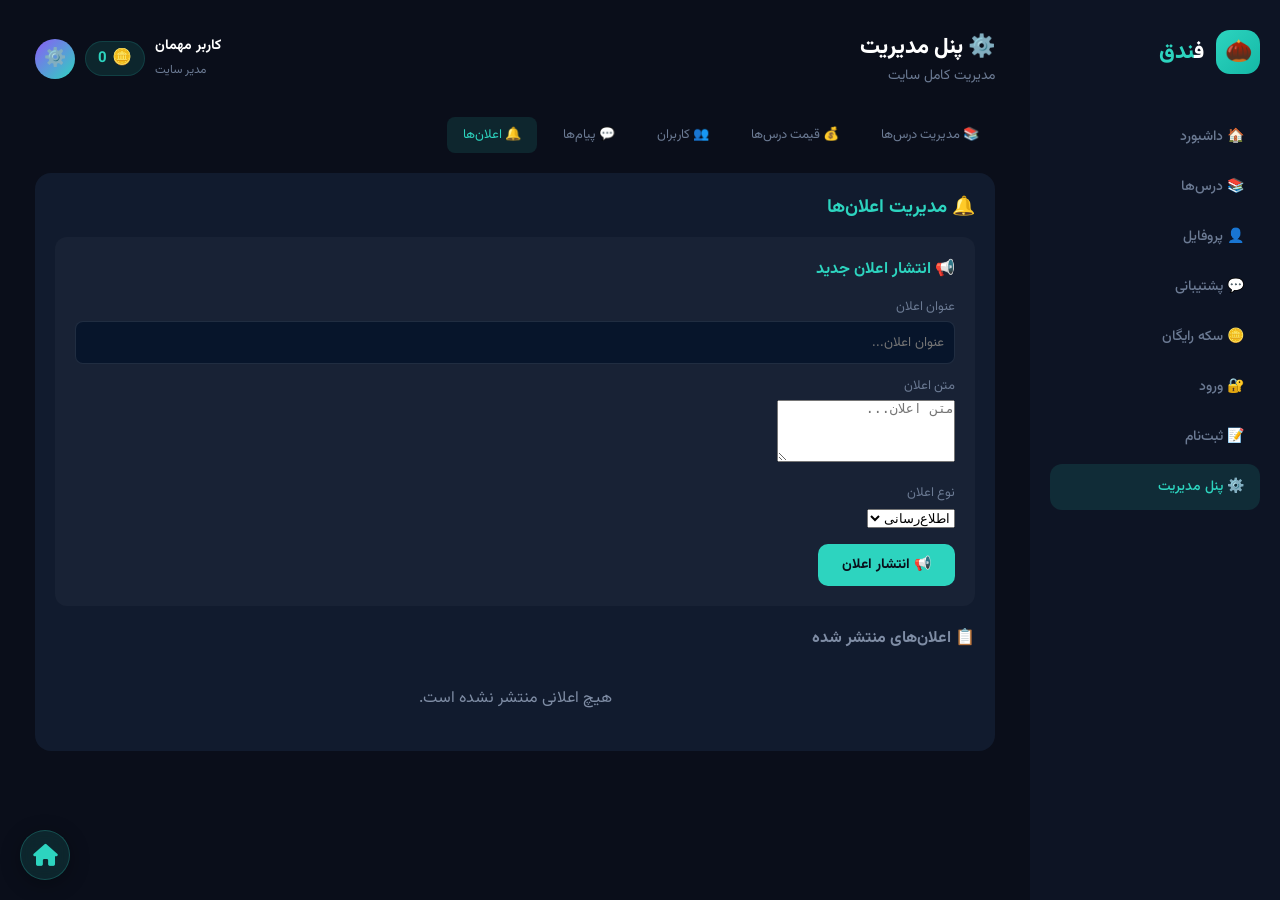
==== commit 1c4d4da4: "Add files via upload" ====
--- a/admin.html
+++ b/admin.html
@@ -34,6 +34,12 @@
     </aside>
 
     <main class="main">
+        
+        <!-- دکمه بازگشت به داشبورد -->
+        <button class="back-home-btn" onclick="window.location.href='index.html'">
+            <i class="fas fa-home"></i>
+        </button>
+
         <header class="topbar">
             <div class="welcome">
                 <h1>⚙️ پنل مدیریت</h1>
@@ -60,7 +66,6 @@
             <button class="admin-tab active" onclick="showTab('notifications')">🔔 اعلان‌ها</button>
         </div>
 
-        <!-- ===== بخش مدیریت درس‌ها ===== -->
         <div id="tab-lessons" class="admin-panel" style="display:none;">
             <div style="display:flex;justify-content:space-between;align-items:center;flex-wrap:wrap;gap:10px;margin-bottom:20px;">
                 <h3 style="margin:0;">📚 لیست درس‌ها</h3>
@@ -104,7 +109,6 @@
             <div id="adminLessonsContainer"></div>
         </div>
 
-        <!-- ===== بخش قیمت درس‌ها ===== -->
         <div id="tab-prices" class="admin-panel" style="display:none;">
             <h3>💰 تنظیمات قیمت درس‌ها</h3>
             <p style="color:#7f8da5;font-size:13px;margin-bottom:15px;">قیمت هر درس رو تعیین کن. عدد ۰ به معنی رایگان هست.</p>
@@ -112,23 +116,18 @@
             <button class="primary-btn" id="savePriceSettingsBtn" style="margin-top:15px;">💾 ذخیره تنظیمات قیمت</button>
         </div>
 
-        <!-- ===== بخش کاربران ===== -->
         <div id="tab-users" class="admin-panel" style="display:none;">
             <h3>👥 لیست کاربران</h3>
             <div id="usersListContainer"></div>
         </div>
 
-        <!-- ===== بخش پیام‌ها ===== -->
         <div id="tab-messages" class="admin-panel" style="display:none;">
             <h3>💬 پیام‌های پشتیبانی</h3>
             <div id="messagesListContainer"></div>
         </div>
 
-        <!-- ===== بخش اعلان‌ها (کامل) ===== -->
         <div id="tab-notifications" class="admin-panel">
             <h3>🔔 مدیریت اعلان‌ها</h3>
-
-            <!-- فرم انتشار اعلان جدید -->
             <div style="background:rgba(255,255,255,0.03);padding:20px;border-radius:12px;margin-bottom:20px;">
                 <h4 style="color:#2dd4bf;margin-bottom:15px;">📢 انتشار اعلان جدید</h4>
                 <div class="form-group">
@@ -149,12 +148,9 @@
                 </div>
                 <button class="primary-btn" id="publishNotificationBtn">📢 انتشار اعلان</button>
             </div>
-
-            <!-- لیست اعلان‌های منتشر شده -->
             <h4 style="color:#7f8da5;margin-bottom:15px;">📋 اعلان‌های منتشر شده</h4>
             <div id="notificationsList"></div>
         </div>
-
     </main>
 
     <script src="script.js"></script>
--- a/style.css
+++ b/style.css
@@ -719,4 +719,54 @@
     .notification-bell {
         font-size: 18px;
     }
+}
+/* ============================================
+   دکمه بازگشت به داشبورد
+   ============================================ */
+
+.back-home-btn {
+    position: fixed;
+    bottom: 20px;
+    left: 20px;
+    z-index: 999;
+    background: rgba(45, 212, 191, 0.12);
+    border: 1px solid rgba(45, 212, 191, 0.25);
+    color: #2dd4bf;
+    width: 50px;
+    height: 50px;
+    border-radius: 50%;
+    display: none;
+    align-items: center;
+    justify-content: center;
+    font-size: 22px;
+    cursor: pointer;
+    transition: 0.3s;
+    backdrop-filter: blur(10px);
+    box-shadow: 0 4px 20px rgba(0, 0, 0, 0.3);
+}
+
+.back-home-btn:hover {
+    background: rgba(45, 212, 191, 0.2);
+    transform: scale(1.1);
+    box-shadow: 0 4px 30px rgba(45, 212, 191, 0.2);
+}
+
+.back-home-btn i {
+    color: #2dd4bf;
+}
+
+/* ===== نمایش در صفحات غیر از index.html و login.html و register.html ===== */
+body:not(.page-index):not(.page-login):not(.page-register) .back-home-btn {
+    display: flex;
+}
+
+/* ===== ریسپانسیو ===== */
+@media (max-width: 550px) {
+    .back-home-btn {
+        width: 44px;
+        height: 44px;
+        font-size: 18px;
+        bottom: 15px;
+        left: 15px;
+    }
 }
